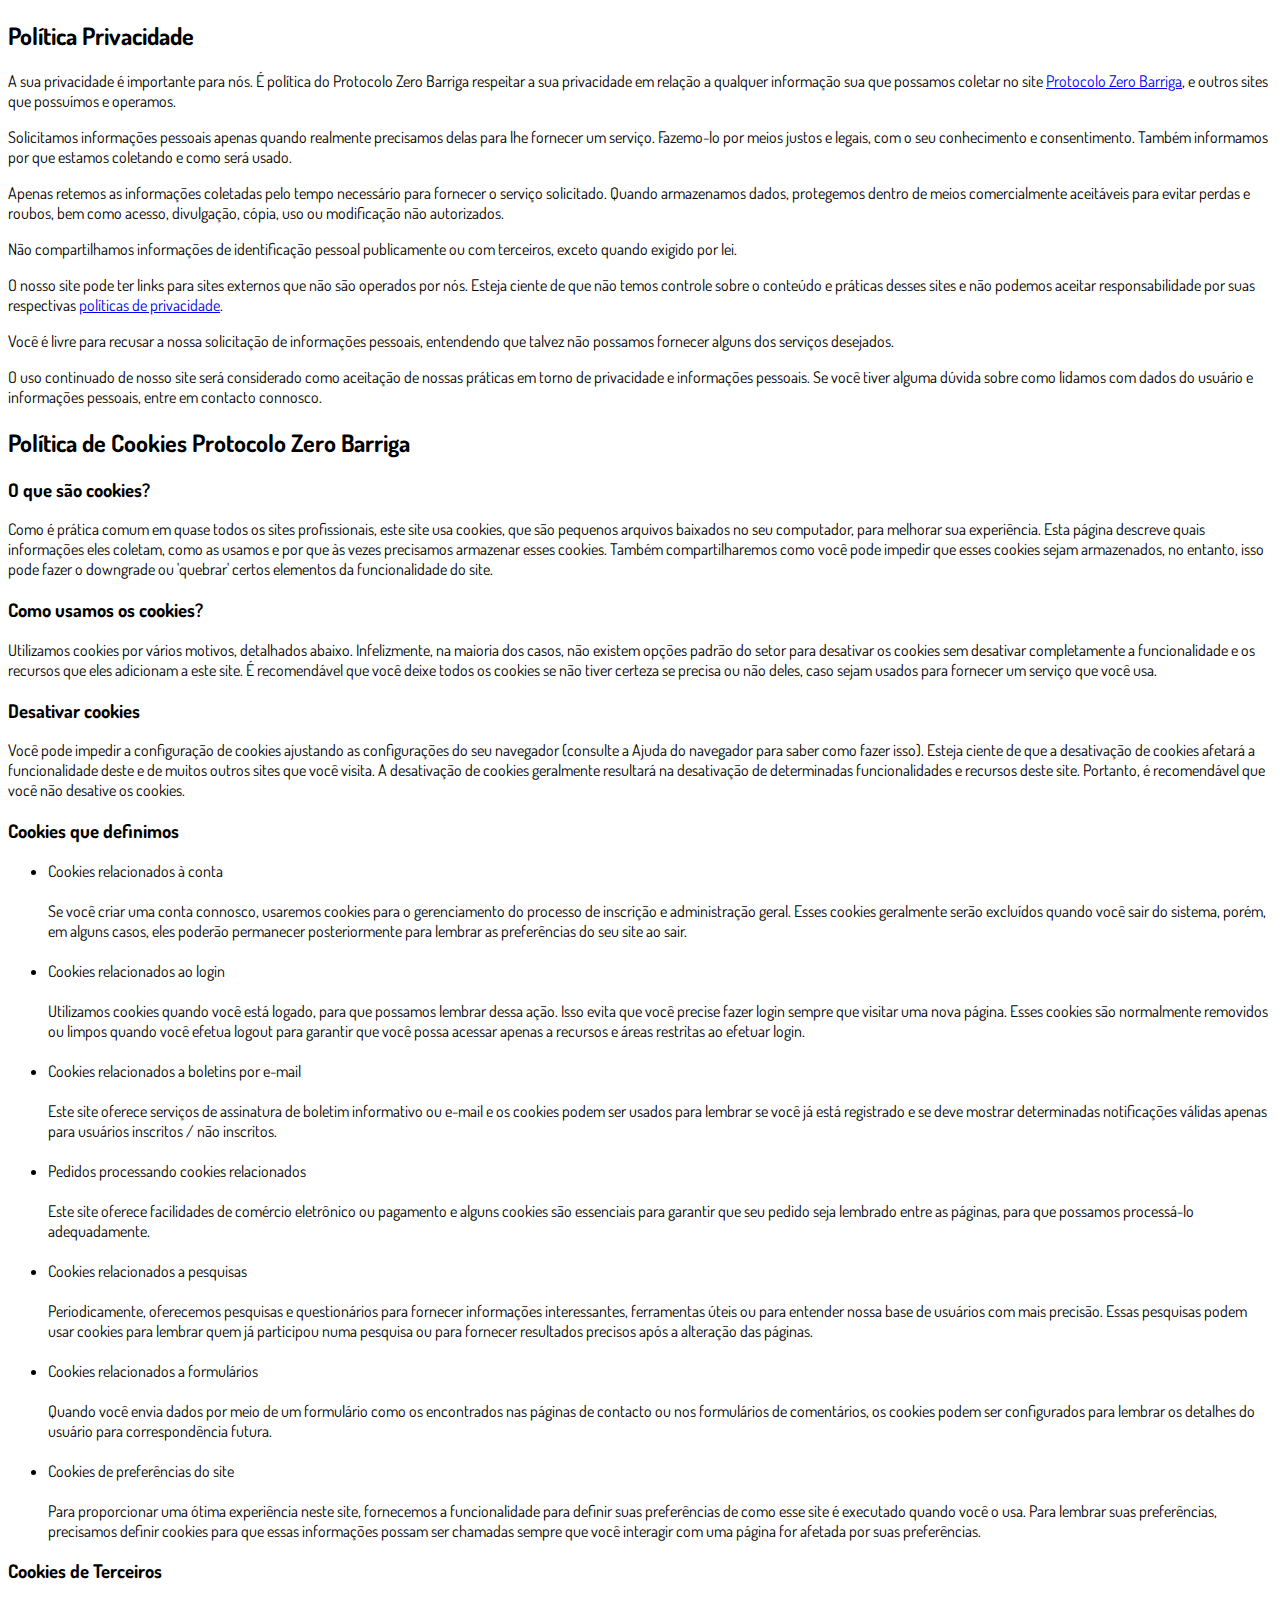
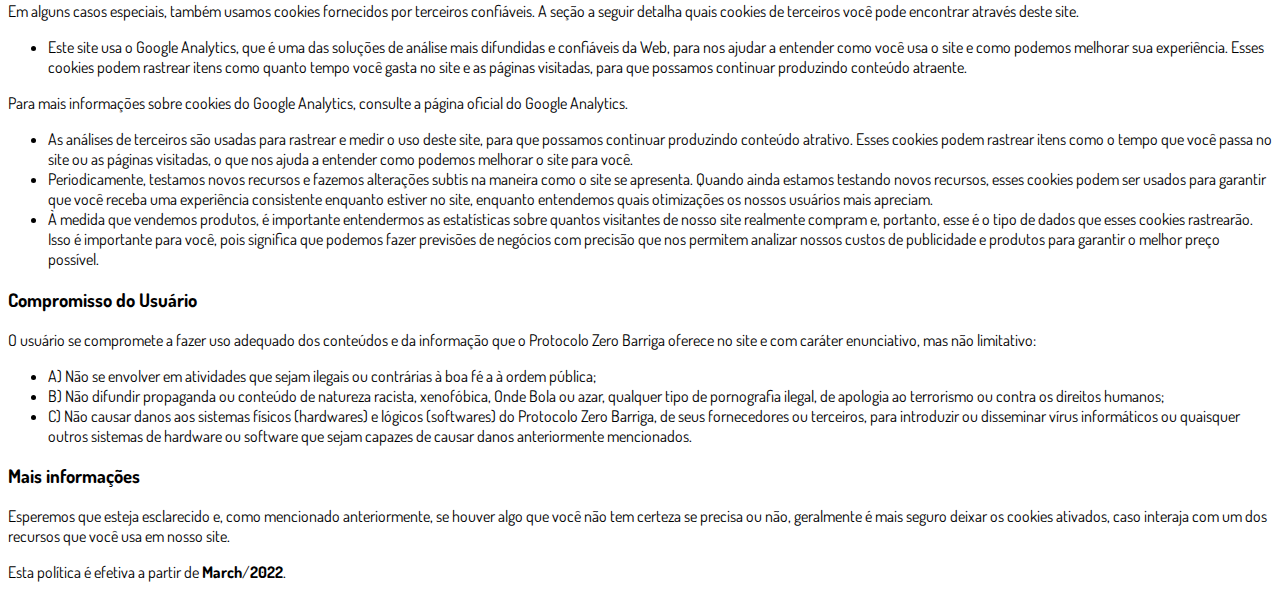
==== privacidade.html @ 7530ba9d "Add files via upload" ====
<!DOCTYPE html>
<html lang="pt-br">
  <head>
    <meta charset="utf-8">
    <meta name="viewport" content="width=device-width, initial-scale=1, shrink-to-fit=no">

    <link rel="stylesheet" href="https://stackpath.bootstrapcdn.com/bootstrap/4.1.3/css/bootstrap.min.css" integrity="sha384-MCw98/SFnGE8fJT3GXwEOngsV7Zt27NXFoaoApmYm81iuXoPkFOJwJ8ERdknLPMO" crossorigin="anonymous">

    <link rel="preconnect" href="https://fonts.googleapis.com">
    <link rel="preconnect" href="https://fonts.gstatic.com" crossorigin>
    <link href="https://fonts.googleapis.com/css2?family=Dosis:wght@200;300;400;500;600;700;800&display=swap" rel="stylesheet">
    
    <!-- Ícone da Página -->
    <link rel="shortcut icon" type="image/jpg" href="./assets/img/favicon.png">

    <!-- Título da Página -->
    <title>Política de Privacidade | Protocolo Zero Barriga</title>
    
    <style type="text/css">
      body {
        font-family: 'Dosis', sans-serif;
      }
    </style>

  </head>
  <body>
    
    <div class="container py-5">
      <div class="row justify-content-center">
        <div class="col-lg-8">
          <h2>Política Privacidade</h2>                    <p>A sua privacidade é importante para nós. É política do Protocolo Zero Barriga respeitar a sua privacidade em relação a qualquer informação sua que possamos coletar no site <a href="#">Protocolo Zero Barriga</a>, e outros sites que possuímos e operamos.</p>                    <p>Solicitamos informações pessoais apenas quando realmente precisamos delas para lhe fornecer um serviço. Fazemo-lo por meios justos e legais, com o seu conhecimento e consentimento. Também informamos por que estamos coletando e como será usado.                    </p>                    <p>Apenas retemos as informações coletadas pelo tempo necessário para fornecer o serviço solicitado. Quando armazenamos dados, protegemos dentro de meios comercialmente aceitáveis ​​para evitar perdas e roubos, bem como acesso, divulgação, cópia, uso ou                        modificação não autorizados.</p>                    <p>Não compartilhamos informações de identificação pessoal publicamente ou com terceiros, exceto quando exigido por lei.</p>                    <p>O nosso site pode ter links para sites externos que não são operados por nós. Esteja ciente de que não temos controle sobre o conteúdo e práticas desses sites e não podemos aceitar responsabilidade por suas respectivas <a href='https://politicaprivacidade.com' target='_BLANK'>políticas de privacidade</a>.                    </p>                    <p>Você é livre para recusar a nossa solicitação de informações pessoais, entendendo que talvez não possamos fornecer alguns dos serviços desejados.</p>                    <p>O uso continuado de nosso site será considerado como aceitação de nossas práticas em torno de privacidade e informações pessoais. Se você tiver alguma dúvida sobre como lidamos com dados do usuário e informações pessoais, entre em contacto connosco.</p>                    <h2>Política de Cookies Protocolo Zero Barriga</h2>                    <h3>O que são cookies?</h3>                    <p>Como é prática comum em quase todos os sites profissionais, este site usa cookies, que são pequenos arquivos baixados no seu computador, para melhorar sua experiência. Esta página descreve quais informações eles coletam, como as usamos e por que às vezes                        precisamos armazenar esses cookies. Também compartilharemos como você pode impedir que esses cookies sejam armazenados, no entanto, isso pode fazer o downgrade ou 'quebrar' certos elementos da funcionalidade do site.</p>                    <h3>Como usamos os cookies?</h3>                    <p>Utilizamos cookies por vários motivos, detalhados abaixo. Infelizmente, na maioria dos casos, não existem opções padrão do setor para desativar os cookies sem desativar completamente a funcionalidade e os recursos que eles adicionam a este site. É recomendável                        que você deixe todos os cookies se não tiver certeza se precisa ou não deles, caso sejam usados ​​para fornecer um serviço que você usa.</p>                    <h3>Desativar cookies</h3>                    <p>Você pode impedir a configuração de cookies ajustando as configurações do seu navegador (consulte a Ajuda do navegador para saber como fazer isso). Esteja ciente de que a desativação de cookies afetará a funcionalidade deste e de muitos outros sites que                        você visita. A desativação de cookies geralmente resultará na desativação de determinadas funcionalidades e recursos deste site. Portanto, é recomendável que você não desative os cookies.</p>                    <h3>Cookies que definimos</h3>                    <ul>                        <li>                            Cookies relacionados à conta<br><br> Se você criar uma conta connosco, usaremos cookies para o gerenciamento do processo de inscrição e administração geral. Esses cookies geralmente serão excluídos quando você sair do sistema, porém, em alguns                            casos, eles poderão permanecer posteriormente para lembrar as preferências do seu site ao sair.<br><br>                        </li>                        <li>                            Cookies relacionados ao login<br><br> Utilizamos cookies quando você está logado, para que possamos lembrar dessa ação. Isso evita que você precise fazer login sempre que visitar uma nova página. Esses cookies são normalmente removidos ou limpos                            quando você efetua logout para garantir que você possa acessar apenas a recursos e áreas restritas ao efetuar login.<br><br>                        </li>                        <li>                            Cookies relacionados a boletins por e-mail<br><br> Este site oferece serviços de assinatura de boletim informativo ou e-mail e os cookies podem ser usados ​​para lembrar se você já está registrado e se deve mostrar determinadas notificações                            válidas apenas para usuários inscritos / não inscritos.<br><br>                        </li>                        <li>                            Pedidos processando cookies relacionados<br><br> Este site oferece facilidades de comércio eletrônico ou pagamento e alguns cookies são essenciais para garantir que seu pedido seja lembrado entre as páginas, para que possamos processá-lo adequadamente.<br><br>                        </li>                        <li>                            Cookies relacionados a pesquisas<br><br> Periodicamente, oferecemos pesquisas e questionários para fornecer informações interessantes, ferramentas úteis ou para entender nossa base de usuários com mais precisão. Essas pesquisas podem usar cookies                            para lembrar quem já participou numa pesquisa ou para fornecer resultados precisos após a alteração das páginas.<br><br>                        </li>                        <li>                            Cookies relacionados a formulários<br><br> Quando você envia dados por meio de um formulário como os encontrados nas páginas de contacto ou nos formulários de comentários, os cookies podem ser configurados para lembrar os detalhes do usuário                            para correspondência futura.<br><br>                        </li>                        <li>                            Cookies de preferências do site<br><br> Para proporcionar uma ótima experiência neste site, fornecemos a funcionalidade para definir suas preferências de como esse site é executado quando você o usa. Para lembrar suas preferências, precisamos                            definir cookies para que essas informações possam ser chamadas sempre que você interagir com uma página for afetada por suas preferências.<br>                        </li>                    </ul>                    <h3>Cookies de Terceiros</h3>                    <p>Em alguns casos especiais, também usamos cookies fornecidos por terceiros confiáveis. A seção a seguir detalha quais cookies de terceiros você pode encontrar através deste site.</p>                    <ul>                        <li>                            Este site usa o Google Analytics, que é uma das soluções de análise mais difundidas e confiáveis ​​da Web, para nos ajudar a entender como você usa o site e como podemos melhorar sua experiência. Esses cookies podem rastrear itens como quanto tempo                            você gasta no site e as páginas visitadas, para que possamos continuar produzindo conteúdo atraente.                        </li>                    </ul>                    <p>Para mais informações sobre cookies do Google Analytics, consulte a página oficial do Google Analytics.</p>                    <ul>                        <li>                            As análises de terceiros são usadas para rastrear e medir o uso deste site, para que possamos continuar produzindo conteúdo atrativo. Esses cookies podem rastrear itens como o tempo que você passa no site ou as páginas visitadas, o que nos ajuda a entender                            como podemos melhorar o site para você.</li>                        <li>                            Periodicamente, testamos novos recursos e fazemos alterações subtis na maneira como o site se apresenta. Quando ainda estamos testando novos recursos, esses cookies podem ser usados ​​para garantir que você receba uma experiência consistente enquanto                            estiver no site, enquanto entendemos quais otimizações os nossos usuários mais apreciam.</li>                        <li>                            À medida que vendemos produtos, é importante entendermos as estatísticas sobre quantos visitantes de nosso site realmente compram e, portanto, esse é o tipo de dados que esses cookies rastrearão. Isso é importante para você, pois significa que podemos                            fazer previsões de negócios com precisão que nos permitem analizar nossos custos de publicidade e produtos para garantir o melhor preço possível.</li>                                            </ul>                    <h3>Compromisso do Usuário</h3>                                <p>O usuário se compromete a fazer uso adequado dos conteúdos e da informação que o Protocolo Zero Barriga oferece no site e com caráter enunciativo, mas não limitativo:</p>                                        <ul>                        <li>A) Não se envolver em atividades que sejam ilegais ou contrárias à boa fé a à ordem pública;</li>                        <li>B) Não difundir propaganda ou conteúdo de natureza racista, xenofóbica, <a style='color: inherit !important; text-decoration:none !important;' href='https://ondeapostar.pt/onde-da-a-bola/'>Onde Bola</a> ou azar, qualquer tipo de pornografia ilegal, de apologia ao terrorismo ou contra os direitos humanos;</li>                        <li>C) Não causar danos aos sistemas físicos (hardwares) e lógicos (softwares) do Protocolo Zero Barriga, de seus fornecedores ou terceiros, para introduzir ou disseminar vírus informáticos ou quaisquer outros sistemas de hardware ou software que sejam capazes de causar danos anteriormente mencionados.</li>                    </ul>                                        <h3>Mais informações</h3>                    <p>Esperemos que esteja esclarecido e, como mencionado anteriormente, se houver algo que você não tem certeza se precisa ou não, geralmente é mais seguro deixar os cookies ativados, caso interaja com um dos recursos que você usa em nosso site.</p>                    <p>Esta política é efetiva a partir de <strong>March</strong>/<strong>2022</strong>.</p>
        </div>
      </div>
    </div>

    <script src="https://code.jquery.com/jquery-3.3.1.slim.min.js" integrity="sha384-q8i/X+965DzO0rT7abK41JStQIAqVgRVzpbzo5smXKp4YfRvH+8abtTE1Pi6jizo" crossorigin="anonymous"></script>
    <script src="https://cdnjs.cloudflare.com/ajax/libs/popper.js/1.14.3/umd/popper.min.js" integrity="sha384-ZMP7rVo3mIykV+2+9J3UJ46jBk0WLaUAdn689aCwoqbBJiSnjAK/l8WvCWPIPm49" crossorigin="anonymous"></script>
    <script src="https://stackpath.bootstrapcdn.com/bootstrap/4.1.3/js/bootstrap.min.js" integrity="sha384-ChfqqxuZUCnJSK3+MXmPNIyE6ZbWh2IMqE241rYiqJxyMiZ6OW/JmZQ5stwEULTy" crossorigin="anonymous"></script>
  </body>
</html>
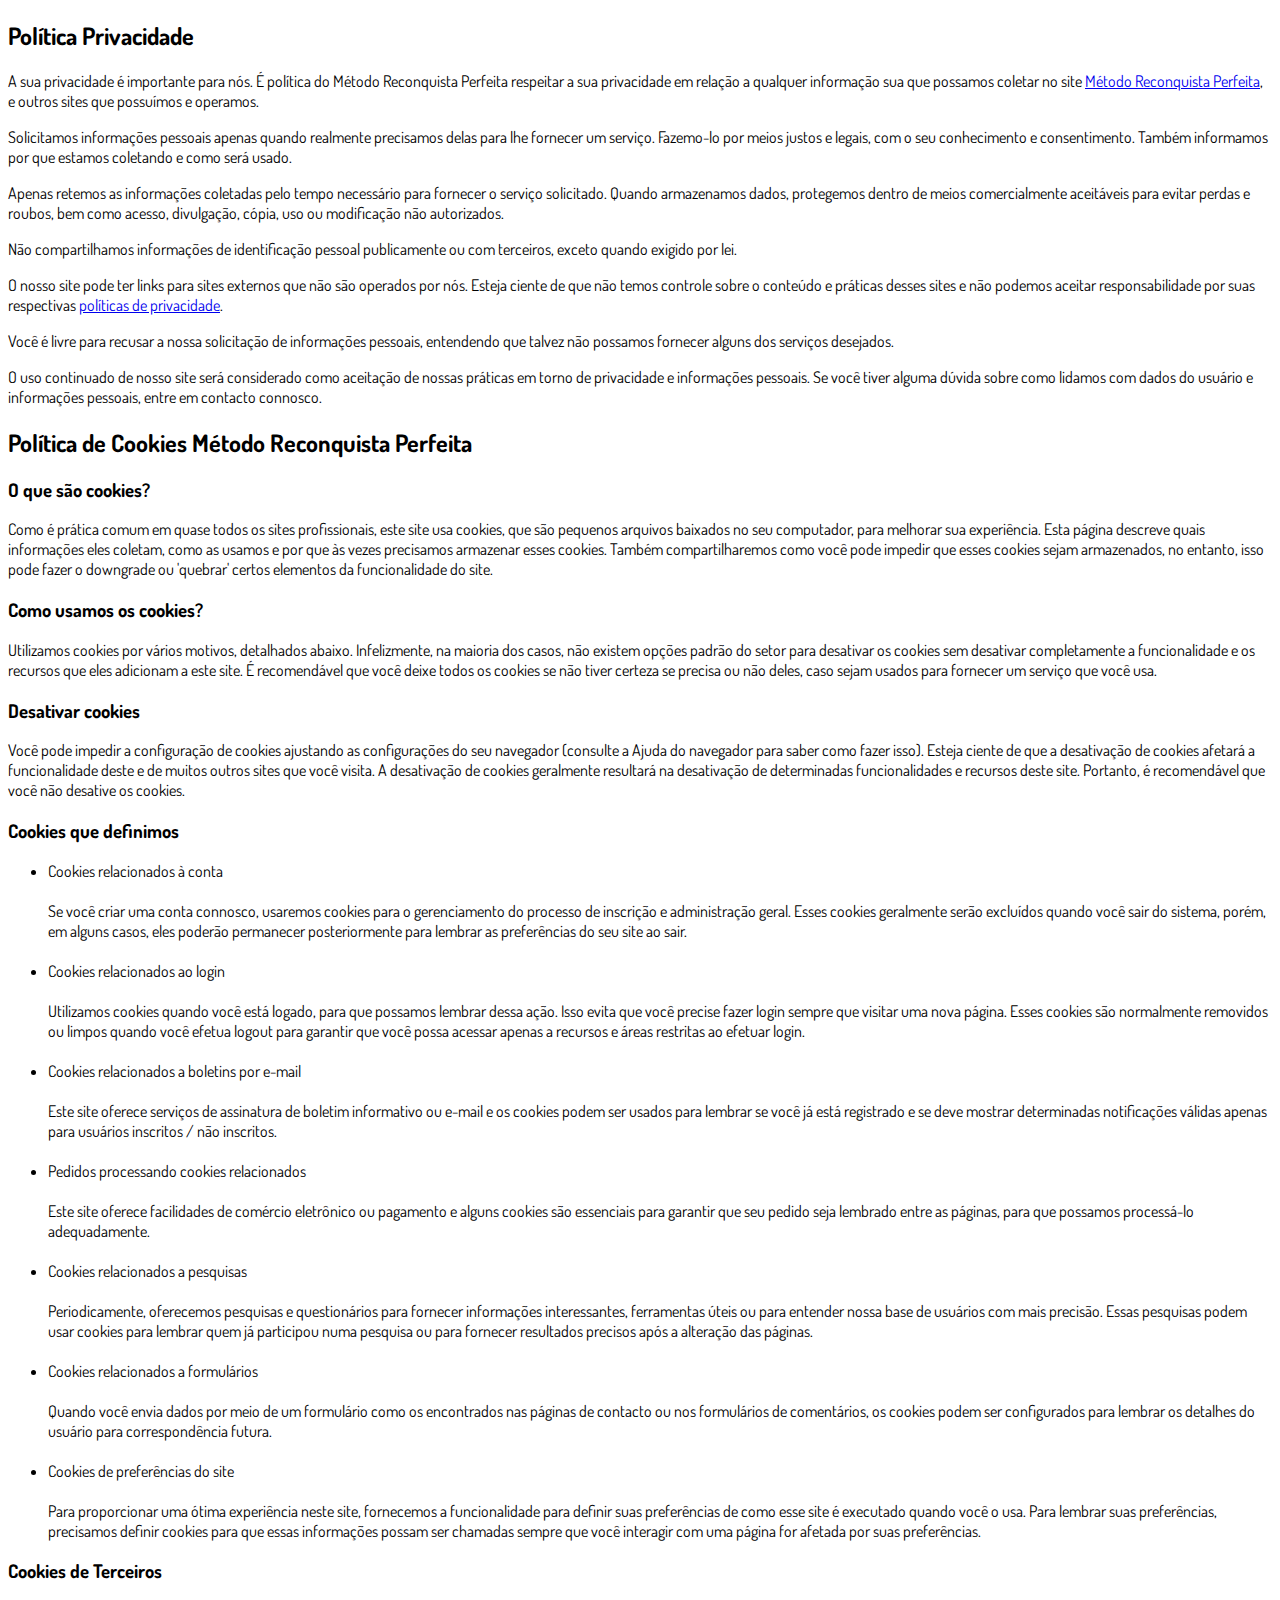
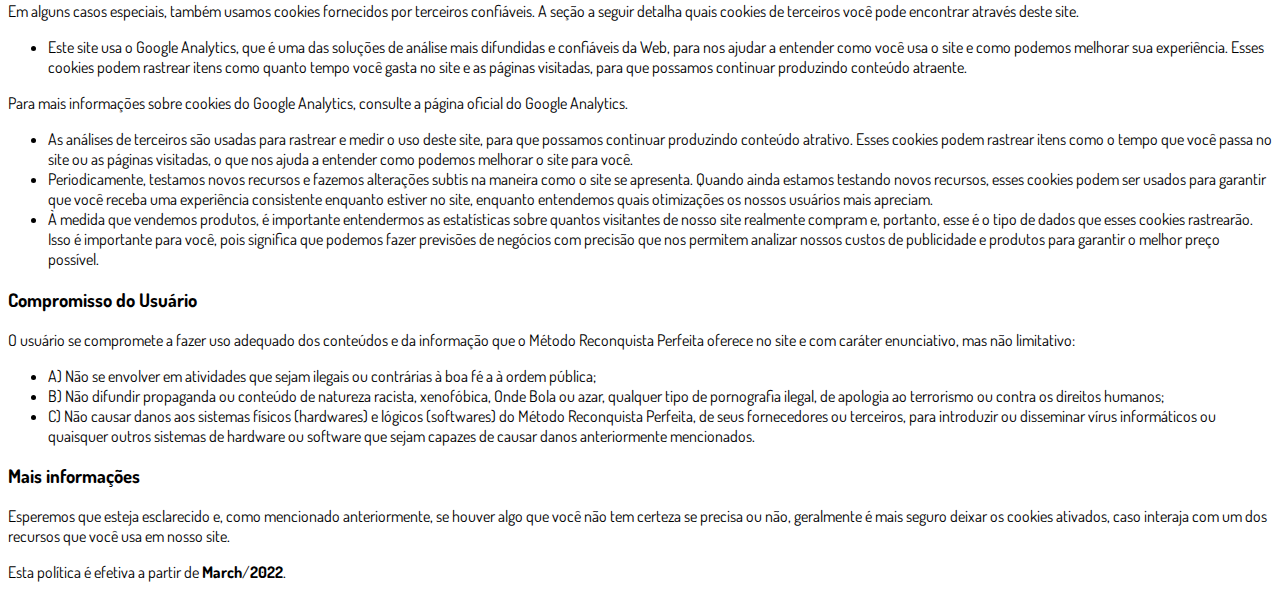
==== commit 4f418821: "Add files via upload" ====
--- a/privacidade.html
+++ b/privacidade.html
@@ -14,7 +14,7 @@
     <link rel="shortcut icon" type="image/jpg" href="./assets/img/favicon.png">
 
     <!-- Título da Página -->
-    <title>Política de Privacidade | Protocolo Zero Barriga</title>
+    <title>Política de Privacidade | Método Reconquista Perfeita</title>
     
     <style type="text/css">
       body {
@@ -28,7 +28,7 @@
     <div class="container py-5">
       <div class="row justify-content-center">
         <div class="col-lg-8">
-          <h2>Política Privacidade</h2>                    <p>A sua privacidade é importante para nós. É política do Protocolo Zero Barriga respeitar a sua privacidade em relação a qualquer informação sua que possamos coletar no site <a href="#">Protocolo Zero Barriga</a>, e outros sites que possuímos e operamos.</p>                    <p>Solicitamos informações pessoais apenas quando realmente precisamos delas para lhe fornecer um serviço. Fazemo-lo por meios justos e legais, com o seu conhecimento e consentimento. Também informamos por que estamos coletando e como será usado.                    </p>                    <p>Apenas retemos as informações coletadas pelo tempo necessário para fornecer o serviço solicitado. Quando armazenamos dados, protegemos dentro de meios comercialmente aceitáveis ​​para evitar perdas e roubos, bem como acesso, divulgação, cópia, uso ou                        modificação não autorizados.</p>                    <p>Não compartilhamos informações de identificação pessoal publicamente ou com terceiros, exceto quando exigido por lei.</p>                    <p>O nosso site pode ter links para sites externos que não são operados por nós. Esteja ciente de que não temos controle sobre o conteúdo e práticas desses sites e não podemos aceitar responsabilidade por suas respectivas <a href='https://politicaprivacidade.com' target='_BLANK'>políticas de privacidade</a>.                    </p>                    <p>Você é livre para recusar a nossa solicitação de informações pessoais, entendendo que talvez não possamos fornecer alguns dos serviços desejados.</p>                    <p>O uso continuado de nosso site será considerado como aceitação de nossas práticas em torno de privacidade e informações pessoais. Se você tiver alguma dúvida sobre como lidamos com dados do usuário e informações pessoais, entre em contacto connosco.</p>                    <h2>Política de Cookies Protocolo Zero Barriga</h2>                    <h3>O que são cookies?</h3>                    <p>Como é prática comum em quase todos os sites profissionais, este site usa cookies, que são pequenos arquivos baixados no seu computador, para melhorar sua experiência. Esta página descreve quais informações eles coletam, como as usamos e por que às vezes                        precisamos armazenar esses cookies. Também compartilharemos como você pode impedir que esses cookies sejam armazenados, no entanto, isso pode fazer o downgrade ou 'quebrar' certos elementos da funcionalidade do site.</p>                    <h3>Como usamos os cookies?</h3>                    <p>Utilizamos cookies por vários motivos, detalhados abaixo. Infelizmente, na maioria dos casos, não existem opções padrão do setor para desativar os cookies sem desativar completamente a funcionalidade e os recursos que eles adicionam a este site. É recomendável                        que você deixe todos os cookies se não tiver certeza se precisa ou não deles, caso sejam usados ​​para fornecer um serviço que você usa.</p>                    <h3>Desativar cookies</h3>                    <p>Você pode impedir a configuração de cookies ajustando as configurações do seu navegador (consulte a Ajuda do navegador para saber como fazer isso). Esteja ciente de que a desativação de cookies afetará a funcionalidade deste e de muitos outros sites que                        você visita. A desativação de cookies geralmente resultará na desativação de determinadas funcionalidades e recursos deste site. Portanto, é recomendável que você não desative os cookies.</p>                    <h3>Cookies que definimos</h3>                    <ul>                        <li>                            Cookies relacionados à conta<br><br> Se você criar uma conta connosco, usaremos cookies para o gerenciamento do processo de inscrição e administração geral. Esses cookies geralmente serão excluídos quando você sair do sistema, porém, em alguns                            casos, eles poderão permanecer posteriormente para lembrar as preferências do seu site ao sair.<br><br>                        </li>                        <li>                            Cookies relacionados ao login<br><br> Utilizamos cookies quando você está logado, para que possamos lembrar dessa ação. Isso evita que você precise fazer login sempre que visitar uma nova página. Esses cookies são normalmente removidos ou limpos                            quando você efetua logout para garantir que você possa acessar apenas a recursos e áreas restritas ao efetuar login.<br><br>                        </li>                        <li>                            Cookies relacionados a boletins por e-mail<br><br> Este site oferece serviços de assinatura de boletim informativo ou e-mail e os cookies podem ser usados ​​para lembrar se você já está registrado e se deve mostrar determinadas notificações                            válidas apenas para usuários inscritos / não inscritos.<br><br>                        </li>                        <li>                            Pedidos processando cookies relacionados<br><br> Este site oferece facilidades de comércio eletrônico ou pagamento e alguns cookies são essenciais para garantir que seu pedido seja lembrado entre as páginas, para que possamos processá-lo adequadamente.<br><br>                        </li>                        <li>                            Cookies relacionados a pesquisas<br><br> Periodicamente, oferecemos pesquisas e questionários para fornecer informações interessantes, ferramentas úteis ou para entender nossa base de usuários com mais precisão. Essas pesquisas podem usar cookies                            para lembrar quem já participou numa pesquisa ou para fornecer resultados precisos após a alteração das páginas.<br><br>                        </li>                        <li>                            Cookies relacionados a formulários<br><br> Quando você envia dados por meio de um formulário como os encontrados nas páginas de contacto ou nos formulários de comentários, os cookies podem ser configurados para lembrar os detalhes do usuário                            para correspondência futura.<br><br>                        </li>                        <li>                            Cookies de preferências do site<br><br> Para proporcionar uma ótima experiência neste site, fornecemos a funcionalidade para definir suas preferências de como esse site é executado quando você o usa. Para lembrar suas preferências, precisamos                            definir cookies para que essas informações possam ser chamadas sempre que você interagir com uma página for afetada por suas preferências.<br>                        </li>                    </ul>                    <h3>Cookies de Terceiros</h3>                    <p>Em alguns casos especiais, também usamos cookies fornecidos por terceiros confiáveis. A seção a seguir detalha quais cookies de terceiros você pode encontrar através deste site.</p>                    <ul>                        <li>                            Este site usa o Google Analytics, que é uma das soluções de análise mais difundidas e confiáveis ​​da Web, para nos ajudar a entender como você usa o site e como podemos melhorar sua experiência. Esses cookies podem rastrear itens como quanto tempo                            você gasta no site e as páginas visitadas, para que possamos continuar produzindo conteúdo atraente.                        </li>                    </ul>                    <p>Para mais informações sobre cookies do Google Analytics, consulte a página oficial do Google Analytics.</p>                    <ul>                        <li>                            As análises de terceiros são usadas para rastrear e medir o uso deste site, para que possamos continuar produzindo conteúdo atrativo. Esses cookies podem rastrear itens como o tempo que você passa no site ou as páginas visitadas, o que nos ajuda a entender                            como podemos melhorar o site para você.</li>                        <li>                            Periodicamente, testamos novos recursos e fazemos alterações subtis na maneira como o site se apresenta. Quando ainda estamos testando novos recursos, esses cookies podem ser usados ​​para garantir que você receba uma experiência consistente enquanto                            estiver no site, enquanto entendemos quais otimizações os nossos usuários mais apreciam.</li>                        <li>                            À medida que vendemos produtos, é importante entendermos as estatísticas sobre quantos visitantes de nosso site realmente compram e, portanto, esse é o tipo de dados que esses cookies rastrearão. Isso é importante para você, pois significa que podemos                            fazer previsões de negócios com precisão que nos permitem analizar nossos custos de publicidade e produtos para garantir o melhor preço possível.</li>                                            </ul>                    <h3>Compromisso do Usuário</h3>                                <p>O usuário se compromete a fazer uso adequado dos conteúdos e da informação que o Protocolo Zero Barriga oferece no site e com caráter enunciativo, mas não limitativo:</p>                                        <ul>                        <li>A) Não se envolver em atividades que sejam ilegais ou contrárias à boa fé a à ordem pública;</li>                        <li>B) Não difundir propaganda ou conteúdo de natureza racista, xenofóbica, <a style='color: inherit !important; text-decoration:none !important;' href='https://ondeapostar.pt/onde-da-a-bola/'>Onde Bola</a> ou azar, qualquer tipo de pornografia ilegal, de apologia ao terrorismo ou contra os direitos humanos;</li>                        <li>C) Não causar danos aos sistemas físicos (hardwares) e lógicos (softwares) do Protocolo Zero Barriga, de seus fornecedores ou terceiros, para introduzir ou disseminar vírus informáticos ou quaisquer outros sistemas de hardware ou software que sejam capazes de causar danos anteriormente mencionados.</li>                    </ul>                                        <h3>Mais informações</h3>                    <p>Esperemos que esteja esclarecido e, como mencionado anteriormente, se houver algo que você não tem certeza se precisa ou não, geralmente é mais seguro deixar os cookies ativados, caso interaja com um dos recursos que você usa em nosso site.</p>                    <p>Esta política é efetiva a partir de <strong>March</strong>/<strong>2022</strong>.</p>
+          <h2>Política Privacidade</h2>                    <p>A sua privacidade é importante para nós. É política do Método Reconquista Perfeita respeitar a sua privacidade em relação a qualquer informação sua que possamos coletar no site <a href="#">Método Reconquista Perfeita</a>, e outros sites que possuímos e operamos.</p>                    <p>Solicitamos informações pessoais apenas quando realmente precisamos delas para lhe fornecer um serviço. Fazemo-lo por meios justos e legais, com o seu conhecimento e consentimento. Também informamos por que estamos coletando e como será usado.                    </p>                    <p>Apenas retemos as informações coletadas pelo tempo necessário para fornecer o serviço solicitado. Quando armazenamos dados, protegemos dentro de meios comercialmente aceitáveis ​​para evitar perdas e roubos, bem como acesso, divulgação, cópia, uso ou                        modificação não autorizados.</p>                    <p>Não compartilhamos informações de identificação pessoal publicamente ou com terceiros, exceto quando exigido por lei.</p>                    <p>O nosso site pode ter links para sites externos que não são operados por nós. Esteja ciente de que não temos controle sobre o conteúdo e práticas desses sites e não podemos aceitar responsabilidade por suas respectivas <a href='https://politicaprivacidade.com' target='_BLANK'>políticas de privacidade</a>.                    </p>                    <p>Você é livre para recusar a nossa solicitação de informações pessoais, entendendo que talvez não possamos fornecer alguns dos serviços desejados.</p>                    <p>O uso continuado de nosso site será considerado como aceitação de nossas práticas em torno de privacidade e informações pessoais. Se você tiver alguma dúvida sobre como lidamos com dados do usuário e informações pessoais, entre em contacto connosco.</p>                    <h2>Política de Cookies Método Reconquista Perfeita</h2>                    <h3>O que são cookies?</h3>                    <p>Como é prática comum em quase todos os sites profissionais, este site usa cookies, que são pequenos arquivos baixados no seu computador, para melhorar sua experiência. Esta página descreve quais informações eles coletam, como as usamos e por que às vezes                        precisamos armazenar esses cookies. Também compartilharemos como você pode impedir que esses cookies sejam armazenados, no entanto, isso pode fazer o downgrade ou 'quebrar' certos elementos da funcionalidade do site.</p>                    <h3>Como usamos os cookies?</h3>                    <p>Utilizamos cookies por vários motivos, detalhados abaixo. Infelizmente, na maioria dos casos, não existem opções padrão do setor para desativar os cookies sem desativar completamente a funcionalidade e os recursos que eles adicionam a este site. É recomendável                        que você deixe todos os cookies se não tiver certeza se precisa ou não deles, caso sejam usados ​​para fornecer um serviço que você usa.</p>                    <h3>Desativar cookies</h3>                    <p>Você pode impedir a configuração de cookies ajustando as configurações do seu navegador (consulte a Ajuda do navegador para saber como fazer isso). Esteja ciente de que a desativação de cookies afetará a funcionalidade deste e de muitos outros sites que                        você visita. A desativação de cookies geralmente resultará na desativação de determinadas funcionalidades e recursos deste site. Portanto, é recomendável que você não desative os cookies.</p>                    <h3>Cookies que definimos</h3>                    <ul>                        <li>                            Cookies relacionados à conta<br><br> Se você criar uma conta connosco, usaremos cookies para o gerenciamento do processo de inscrição e administração geral. Esses cookies geralmente serão excluídos quando você sair do sistema, porém, em alguns                            casos, eles poderão permanecer posteriormente para lembrar as preferências do seu site ao sair.<br><br>                        </li>                        <li>                            Cookies relacionados ao login<br><br> Utilizamos cookies quando você está logado, para que possamos lembrar dessa ação. Isso evita que você precise fazer login sempre que visitar uma nova página. Esses cookies são normalmente removidos ou limpos                            quando você efetua logout para garantir que você possa acessar apenas a recursos e áreas restritas ao efetuar login.<br><br>                        </li>                        <li>                            Cookies relacionados a boletins por e-mail<br><br> Este site oferece serviços de assinatura de boletim informativo ou e-mail e os cookies podem ser usados ​​para lembrar se você já está registrado e se deve mostrar determinadas notificações                            válidas apenas para usuários inscritos / não inscritos.<br><br>                        </li>                        <li>                            Pedidos processando cookies relacionados<br><br> Este site oferece facilidades de comércio eletrônico ou pagamento e alguns cookies são essenciais para garantir que seu pedido seja lembrado entre as páginas, para que possamos processá-lo adequadamente.<br><br>                        </li>                        <li>                            Cookies relacionados a pesquisas<br><br> Periodicamente, oferecemos pesquisas e questionários para fornecer informações interessantes, ferramentas úteis ou para entender nossa base de usuários com mais precisão. Essas pesquisas podem usar cookies                            para lembrar quem já participou numa pesquisa ou para fornecer resultados precisos após a alteração das páginas.<br><br>                        </li>                        <li>                            Cookies relacionados a formulários<br><br> Quando você envia dados por meio de um formulário como os encontrados nas páginas de contacto ou nos formulários de comentários, os cookies podem ser configurados para lembrar os detalhes do usuário                            para correspondência futura.<br><br>                        </li>                        <li>                            Cookies de preferências do site<br><br> Para proporcionar uma ótima experiência neste site, fornecemos a funcionalidade para definir suas preferências de como esse site é executado quando você o usa. Para lembrar suas preferências, precisamos                            definir cookies para que essas informações possam ser chamadas sempre que você interagir com uma página for afetada por suas preferências.<br>                        </li>                    </ul>                    <h3>Cookies de Terceiros</h3>                    <p>Em alguns casos especiais, também usamos cookies fornecidos por terceiros confiáveis. A seção a seguir detalha quais cookies de terceiros você pode encontrar através deste site.</p>                    <ul>                        <li>                            Este site usa o Google Analytics, que é uma das soluções de análise mais difundidas e confiáveis ​​da Web, para nos ajudar a entender como você usa o site e como podemos melhorar sua experiência. Esses cookies podem rastrear itens como quanto tempo                            você gasta no site e as páginas visitadas, para que possamos continuar produzindo conteúdo atraente.                        </li>                    </ul>                    <p>Para mais informações sobre cookies do Google Analytics, consulte a página oficial do Google Analytics.</p>                    <ul>                        <li>                            As análises de terceiros são usadas para rastrear e medir o uso deste site, para que possamos continuar produzindo conteúdo atrativo. Esses cookies podem rastrear itens como o tempo que você passa no site ou as páginas visitadas, o que nos ajuda a entender                            como podemos melhorar o site para você.</li>                        <li>                            Periodicamente, testamos novos recursos e fazemos alterações subtis na maneira como o site se apresenta. Quando ainda estamos testando novos recursos, esses cookies podem ser usados ​​para garantir que você receba uma experiência consistente enquanto                            estiver no site, enquanto entendemos quais otimizações os nossos usuários mais apreciam.</li>                        <li>                            À medida que vendemos produtos, é importante entendermos as estatísticas sobre quantos visitantes de nosso site realmente compram e, portanto, esse é o tipo de dados que esses cookies rastrearão. Isso é importante para você, pois significa que podemos                            fazer previsões de negócios com precisão que nos permitem analizar nossos custos de publicidade e produtos para garantir o melhor preço possível.</li>                                            </ul>                    <h3>Compromisso do Usuário</h3>                                <p>O usuário se compromete a fazer uso adequado dos conteúdos e da informação que o Método Reconquista Perfeita oferece no site e com caráter enunciativo, mas não limitativo:</p>                                        <ul>                        <li>A) Não se envolver em atividades que sejam ilegais ou contrárias à boa fé a à ordem pública;</li>                        <li>B) Não difundir propaganda ou conteúdo de natureza racista, xenofóbica, <a style='color: inherit !important; text-decoration:none !important;' href='https://ondeapostar.pt/onde-da-a-bola/'>Onde Bola</a> ou azar, qualquer tipo de pornografia ilegal, de apologia ao terrorismo ou contra os direitos humanos;</li>                        <li>C) Não causar danos aos sistemas físicos (hardwares) e lógicos (softwares) do Método Reconquista Perfeita, de seus fornecedores ou terceiros, para introduzir ou disseminar vírus informáticos ou quaisquer outros sistemas de hardware ou software que sejam capazes de causar danos anteriormente mencionados.</li>                    </ul>                                        <h3>Mais informações</h3>                    <p>Esperemos que esteja esclarecido e, como mencionado anteriormente, se houver algo que você não tem certeza se precisa ou não, geralmente é mais seguro deixar os cookies ativados, caso interaja com um dos recursos que você usa em nosso site.</p>                    <p>Esta política é efetiva a partir de <strong>March</strong>/<strong>2022</strong>.</p>
         </div>
       </div>
     </div>
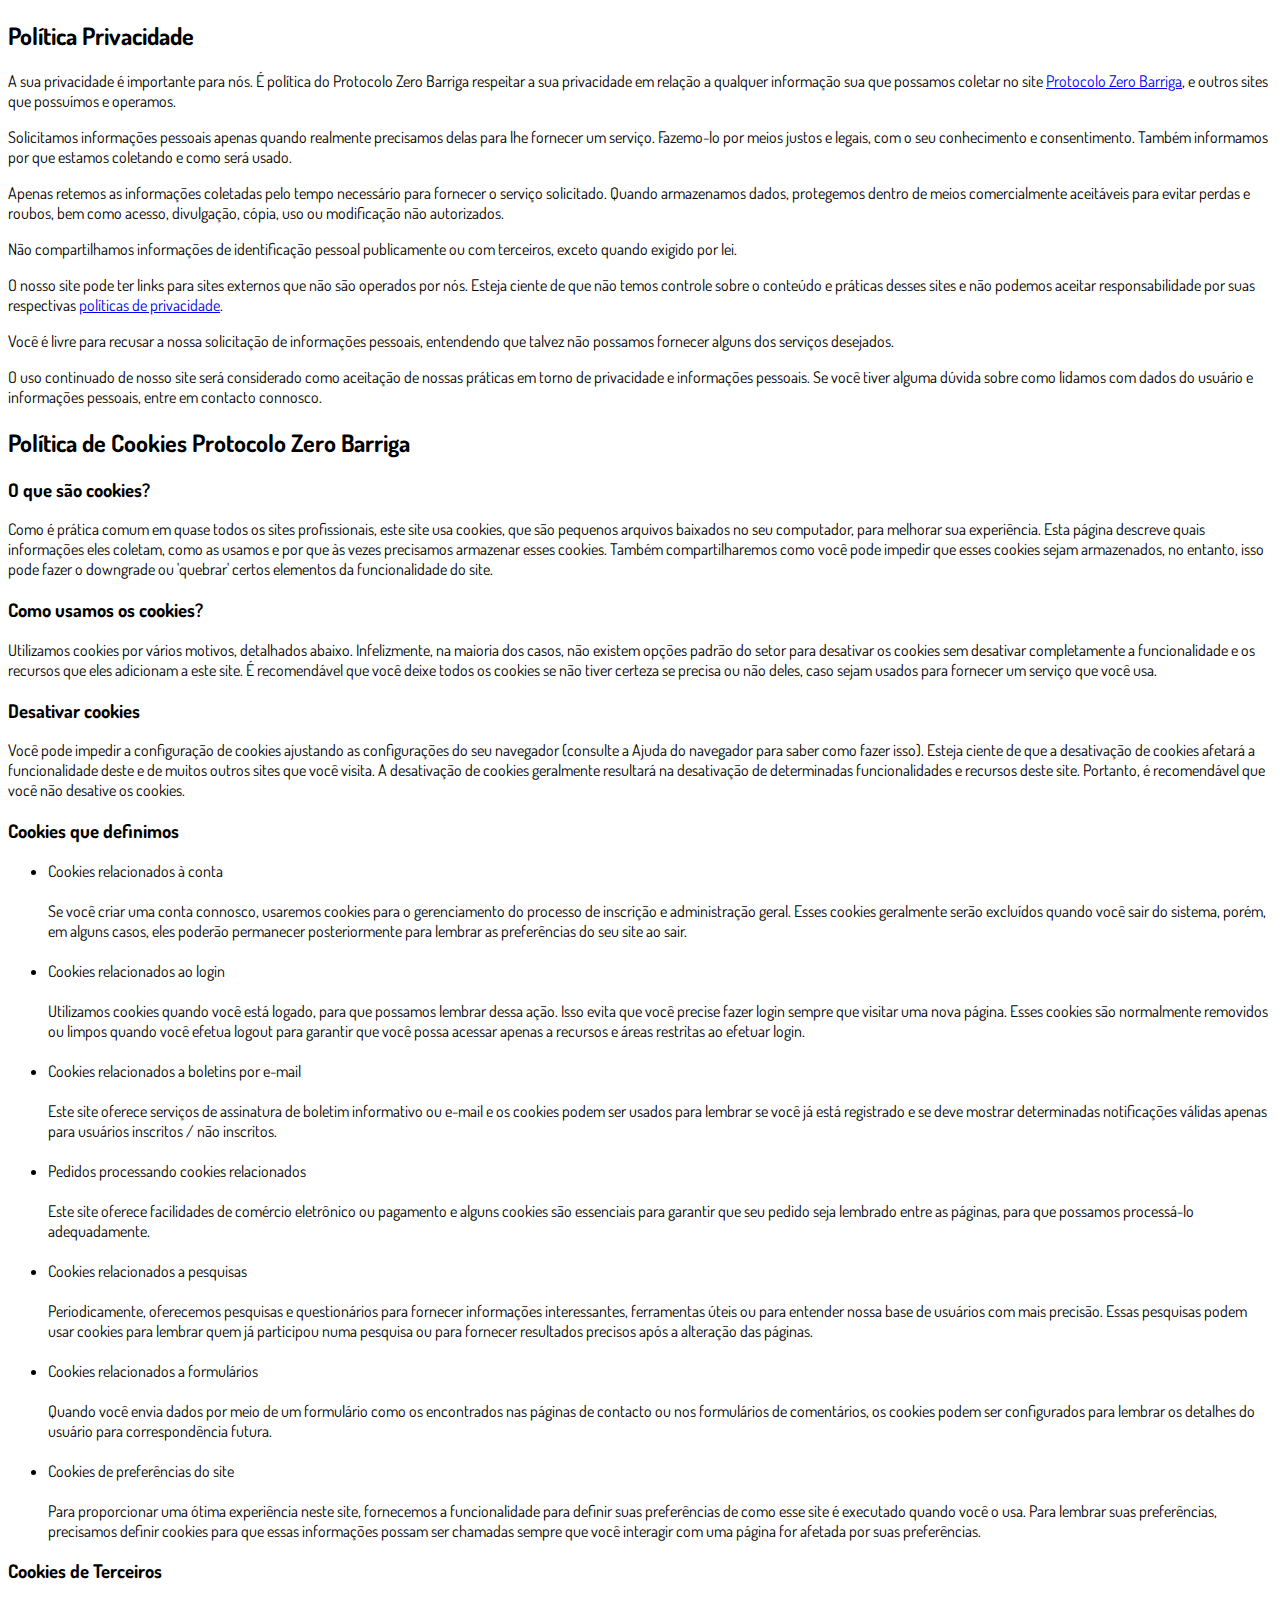
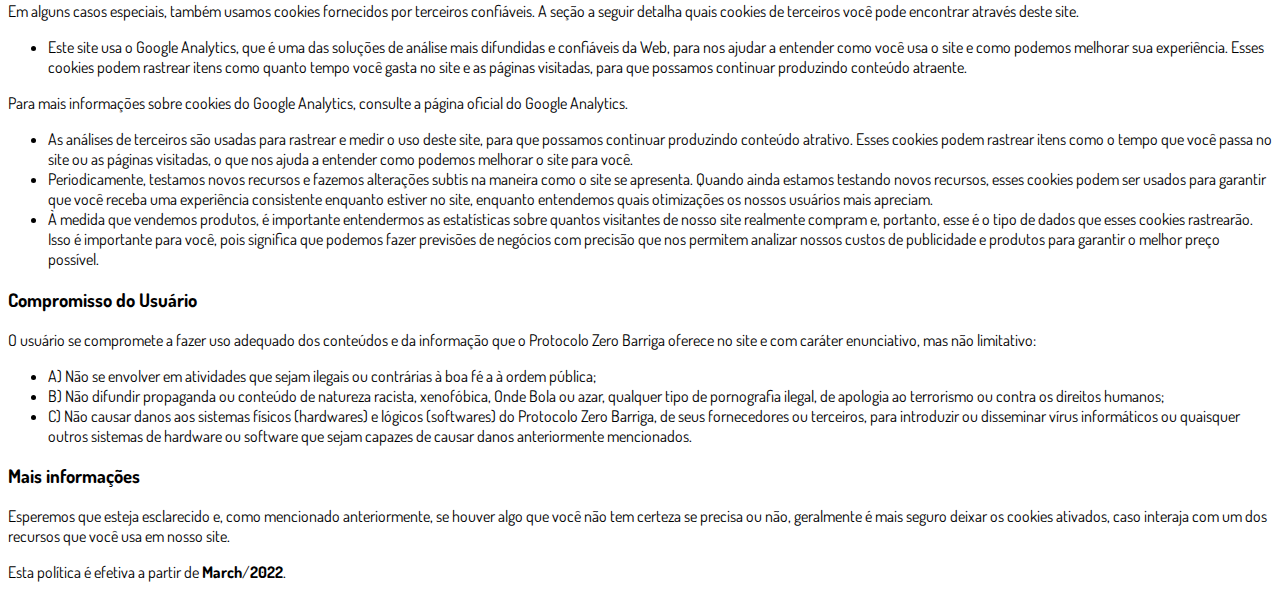
==== commit bc2f3883: "Add files via upload" ====
--- a/privacidade.html
+++ b/privacidade.html
@@ -14,7 +14,7 @@
     <link rel="shortcut icon" type="image/jpg" href="./assets/img/favicon.png">
 
     <!-- Título da Página -->
-    <title>Política de Privacidade | Método Reconquista Perfeita</title>
+    <title>Política de Privacidade | Protocolo Zero Barriga</title>
     
     <style type="text/css">
       body {
@@ -28,7 +28,7 @@
     <div class="container py-5">
       <div class="row justify-content-center">
         <div class="col-lg-8">
-          <h2>Política Privacidade</h2>                    <p>A sua privacidade é importante para nós. É política do Método Reconquista Perfeita respeitar a sua privacidade em relação a qualquer informação sua que possamos coletar no site <a href="#">Método Reconquista Perfeita</a>, e outros sites que possuímos e operamos.</p>                    <p>Solicitamos informações pessoais apenas quando realmente precisamos delas para lhe fornecer um serviço. Fazemo-lo por meios justos e legais, com o seu conhecimento e consentimento. Também informamos por que estamos coletando e como será usado.                    </p>                    <p>Apenas retemos as informações coletadas pelo tempo necessário para fornecer o serviço solicitado. Quando armazenamos dados, protegemos dentro de meios comercialmente aceitáveis ​​para evitar perdas e roubos, bem como acesso, divulgação, cópia, uso ou                        modificação não autorizados.</p>                    <p>Não compartilhamos informações de identificação pessoal publicamente ou com terceiros, exceto quando exigido por lei.</p>                    <p>O nosso site pode ter links para sites externos que não são operados por nós. Esteja ciente de que não temos controle sobre o conteúdo e práticas desses sites e não podemos aceitar responsabilidade por suas respectivas <a href='https://politicaprivacidade.com' target='_BLANK'>políticas de privacidade</a>.                    </p>                    <p>Você é livre para recusar a nossa solicitação de informações pessoais, entendendo que talvez não possamos fornecer alguns dos serviços desejados.</p>                    <p>O uso continuado de nosso site será considerado como aceitação de nossas práticas em torno de privacidade e informações pessoais. Se você tiver alguma dúvida sobre como lidamos com dados do usuário e informações pessoais, entre em contacto connosco.</p>                    <h2>Política de Cookies Método Reconquista Perfeita</h2>                    <h3>O que são cookies?</h3>                    <p>Como é prática comum em quase todos os sites profissionais, este site usa cookies, que são pequenos arquivos baixados no seu computador, para melhorar sua experiência. Esta página descreve quais informações eles coletam, como as usamos e por que às vezes                        precisamos armazenar esses cookies. Também compartilharemos como você pode impedir que esses cookies sejam armazenados, no entanto, isso pode fazer o downgrade ou 'quebrar' certos elementos da funcionalidade do site.</p>                    <h3>Como usamos os cookies?</h3>                    <p>Utilizamos cookies por vários motivos, detalhados abaixo. Infelizmente, na maioria dos casos, não existem opções padrão do setor para desativar os cookies sem desativar completamente a funcionalidade e os recursos que eles adicionam a este site. É recomendável                        que você deixe todos os cookies se não tiver certeza se precisa ou não deles, caso sejam usados ​​para fornecer um serviço que você usa.</p>                    <h3>Desativar cookies</h3>                    <p>Você pode impedir a configuração de cookies ajustando as configurações do seu navegador (consulte a Ajuda do navegador para saber como fazer isso). Esteja ciente de que a desativação de cookies afetará a funcionalidade deste e de muitos outros sites que                        você visita. A desativação de cookies geralmente resultará na desativação de determinadas funcionalidades e recursos deste site. Portanto, é recomendável que você não desative os cookies.</p>                    <h3>Cookies que definimos</h3>                    <ul>                        <li>                            Cookies relacionados à conta<br><br> Se você criar uma conta connosco, usaremos cookies para o gerenciamento do processo de inscrição e administração geral. Esses cookies geralmente serão excluídos quando você sair do sistema, porém, em alguns                            casos, eles poderão permanecer posteriormente para lembrar as preferências do seu site ao sair.<br><br>                        </li>                        <li>                            Cookies relacionados ao login<br><br> Utilizamos cookies quando você está logado, para que possamos lembrar dessa ação. Isso evita que você precise fazer login sempre que visitar uma nova página. Esses cookies são normalmente removidos ou limpos                            quando você efetua logout para garantir que você possa acessar apenas a recursos e áreas restritas ao efetuar login.<br><br>                        </li>                        <li>                            Cookies relacionados a boletins por e-mail<br><br> Este site oferece serviços de assinatura de boletim informativo ou e-mail e os cookies podem ser usados ​​para lembrar se você já está registrado e se deve mostrar determinadas notificações                            válidas apenas para usuários inscritos / não inscritos.<br><br>                        </li>                        <li>                            Pedidos processando cookies relacionados<br><br> Este site oferece facilidades de comércio eletrônico ou pagamento e alguns cookies são essenciais para garantir que seu pedido seja lembrado entre as páginas, para que possamos processá-lo adequadamente.<br><br>                        </li>                        <li>                            Cookies relacionados a pesquisas<br><br> Periodicamente, oferecemos pesquisas e questionários para fornecer informações interessantes, ferramentas úteis ou para entender nossa base de usuários com mais precisão. Essas pesquisas podem usar cookies                            para lembrar quem já participou numa pesquisa ou para fornecer resultados precisos após a alteração das páginas.<br><br>                        </li>                        <li>                            Cookies relacionados a formulários<br><br> Quando você envia dados por meio de um formulário como os encontrados nas páginas de contacto ou nos formulários de comentários, os cookies podem ser configurados para lembrar os detalhes do usuário                            para correspondência futura.<br><br>                        </li>                        <li>                            Cookies de preferências do site<br><br> Para proporcionar uma ótima experiência neste site, fornecemos a funcionalidade para definir suas preferências de como esse site é executado quando você o usa. Para lembrar suas preferências, precisamos                            definir cookies para que essas informações possam ser chamadas sempre que você interagir com uma página for afetada por suas preferências.<br>                        </li>                    </ul>                    <h3>Cookies de Terceiros</h3>                    <p>Em alguns casos especiais, também usamos cookies fornecidos por terceiros confiáveis. A seção a seguir detalha quais cookies de terceiros você pode encontrar através deste site.</p>                    <ul>                        <li>                            Este site usa o Google Analytics, que é uma das soluções de análise mais difundidas e confiáveis ​​da Web, para nos ajudar a entender como você usa o site e como podemos melhorar sua experiência. Esses cookies podem rastrear itens como quanto tempo                            você gasta no site e as páginas visitadas, para que possamos continuar produzindo conteúdo atraente.                        </li>                    </ul>                    <p>Para mais informações sobre cookies do Google Analytics, consulte a página oficial do Google Analytics.</p>                    <ul>                        <li>                            As análises de terceiros são usadas para rastrear e medir o uso deste site, para que possamos continuar produzindo conteúdo atrativo. Esses cookies podem rastrear itens como o tempo que você passa no site ou as páginas visitadas, o que nos ajuda a entender                            como podemos melhorar o site para você.</li>                        <li>                            Periodicamente, testamos novos recursos e fazemos alterações subtis na maneira como o site se apresenta. Quando ainda estamos testando novos recursos, esses cookies podem ser usados ​​para garantir que você receba uma experiência consistente enquanto                            estiver no site, enquanto entendemos quais otimizações os nossos usuários mais apreciam.</li>                        <li>                            À medida que vendemos produtos, é importante entendermos as estatísticas sobre quantos visitantes de nosso site realmente compram e, portanto, esse é o tipo de dados que esses cookies rastrearão. Isso é importante para você, pois significa que podemos                            fazer previsões de negócios com precisão que nos permitem analizar nossos custos de publicidade e produtos para garantir o melhor preço possível.</li>                                            </ul>                    <h3>Compromisso do Usuário</h3>                                <p>O usuário se compromete a fazer uso adequado dos conteúdos e da informação que o Método Reconquista Perfeita oferece no site e com caráter enunciativo, mas não limitativo:</p>                                        <ul>                        <li>A) Não se envolver em atividades que sejam ilegais ou contrárias à boa fé a à ordem pública;</li>                        <li>B) Não difundir propaganda ou conteúdo de natureza racista, xenofóbica, <a style='color: inherit !important; text-decoration:none !important;' href='https://ondeapostar.pt/onde-da-a-bola/'>Onde Bola</a> ou azar, qualquer tipo de pornografia ilegal, de apologia ao terrorismo ou contra os direitos humanos;</li>                        <li>C) Não causar danos aos sistemas físicos (hardwares) e lógicos (softwares) do Método Reconquista Perfeita, de seus fornecedores ou terceiros, para introduzir ou disseminar vírus informáticos ou quaisquer outros sistemas de hardware ou software que sejam capazes de causar danos anteriormente mencionados.</li>                    </ul>                                        <h3>Mais informações</h3>                    <p>Esperemos que esteja esclarecido e, como mencionado anteriormente, se houver algo que você não tem certeza se precisa ou não, geralmente é mais seguro deixar os cookies ativados, caso interaja com um dos recursos que você usa em nosso site.</p>                    <p>Esta política é efetiva a partir de <strong>March</strong>/<strong>2022</strong>.</p>
+          <h2>Política Privacidade</h2>                    <p>A sua privacidade é importante para nós. É política do Protocolo Zero Barriga respeitar a sua privacidade em relação a qualquer informação sua que possamos coletar no site <a href="#">Protocolo Zero Barriga</a>, e outros sites que possuímos e operamos.</p>                    <p>Solicitamos informações pessoais apenas quando realmente precisamos delas para lhe fornecer um serviço. Fazemo-lo por meios justos e legais, com o seu conhecimento e consentimento. Também informamos por que estamos coletando e como será usado.                    </p>                    <p>Apenas retemos as informações coletadas pelo tempo necessário para fornecer o serviço solicitado. Quando armazenamos dados, protegemos dentro de meios comercialmente aceitáveis ​​para evitar perdas e roubos, bem como acesso, divulgação, cópia, uso ou                        modificação não autorizados.</p>                    <p>Não compartilhamos informações de identificação pessoal publicamente ou com terceiros, exceto quando exigido por lei.</p>                    <p>O nosso site pode ter links para sites externos que não são operados por nós. Esteja ciente de que não temos controle sobre o conteúdo e práticas desses sites e não podemos aceitar responsabilidade por suas respectivas <a href='https://politicaprivacidade.com' target='_BLANK'>políticas de privacidade</a>.                    </p>                    <p>Você é livre para recusar a nossa solicitação de informações pessoais, entendendo que talvez não possamos fornecer alguns dos serviços desejados.</p>                    <p>O uso continuado de nosso site será considerado como aceitação de nossas práticas em torno de privacidade e informações pessoais. Se você tiver alguma dúvida sobre como lidamos com dados do usuário e informações pessoais, entre em contacto connosco.</p>                    <h2>Política de Cookies Protocolo Zero Barriga</h2>                    <h3>O que são cookies?</h3>                    <p>Como é prática comum em quase todos os sites profissionais, este site usa cookies, que são pequenos arquivos baixados no seu computador, para melhorar sua experiência. Esta página descreve quais informações eles coletam, como as usamos e por que às vezes                        precisamos armazenar esses cookies. Também compartilharemos como você pode impedir que esses cookies sejam armazenados, no entanto, isso pode fazer o downgrade ou 'quebrar' certos elementos da funcionalidade do site.</p>                    <h3>Como usamos os cookies?</h3>                    <p>Utilizamos cookies por vários motivos, detalhados abaixo. Infelizmente, na maioria dos casos, não existem opções padrão do setor para desativar os cookies sem desativar completamente a funcionalidade e os recursos que eles adicionam a este site. É recomendável                        que você deixe todos os cookies se não tiver certeza se precisa ou não deles, caso sejam usados ​​para fornecer um serviço que você usa.</p>                    <h3>Desativar cookies</h3>                    <p>Você pode impedir a configuração de cookies ajustando as configurações do seu navegador (consulte a Ajuda do navegador para saber como fazer isso). Esteja ciente de que a desativação de cookies afetará a funcionalidade deste e de muitos outros sites que                        você visita. A desativação de cookies geralmente resultará na desativação de determinadas funcionalidades e recursos deste site. Portanto, é recomendável que você não desative os cookies.</p>                    <h3>Cookies que definimos</h3>                    <ul>                        <li>                            Cookies relacionados à conta<br><br> Se você criar uma conta connosco, usaremos cookies para o gerenciamento do processo de inscrição e administração geral. Esses cookies geralmente serão excluídos quando você sair do sistema, porém, em alguns                            casos, eles poderão permanecer posteriormente para lembrar as preferências do seu site ao sair.<br><br>                        </li>                        <li>                            Cookies relacionados ao login<br><br> Utilizamos cookies quando você está logado, para que possamos lembrar dessa ação. Isso evita que você precise fazer login sempre que visitar uma nova página. Esses cookies são normalmente removidos ou limpos                            quando você efetua logout para garantir que você possa acessar apenas a recursos e áreas restritas ao efetuar login.<br><br>                        </li>                        <li>                            Cookies relacionados a boletins por e-mail<br><br> Este site oferece serviços de assinatura de boletim informativo ou e-mail e os cookies podem ser usados ​​para lembrar se você já está registrado e se deve mostrar determinadas notificações                            válidas apenas para usuários inscritos / não inscritos.<br><br>                        </li>                        <li>                            Pedidos processando cookies relacionados<br><br> Este site oferece facilidades de comércio eletrônico ou pagamento e alguns cookies são essenciais para garantir que seu pedido seja lembrado entre as páginas, para que possamos processá-lo adequadamente.<br><br>                        </li>                        <li>                            Cookies relacionados a pesquisas<br><br> Periodicamente, oferecemos pesquisas e questionários para fornecer informações interessantes, ferramentas úteis ou para entender nossa base de usuários com mais precisão. Essas pesquisas podem usar cookies                            para lembrar quem já participou numa pesquisa ou para fornecer resultados precisos após a alteração das páginas.<br><br>                        </li>                        <li>                            Cookies relacionados a formulários<br><br> Quando você envia dados por meio de um formulário como os encontrados nas páginas de contacto ou nos formulários de comentários, os cookies podem ser configurados para lembrar os detalhes do usuário                            para correspondência futura.<br><br>                        </li>                        <li>                            Cookies de preferências do site<br><br> Para proporcionar uma ótima experiência neste site, fornecemos a funcionalidade para definir suas preferências de como esse site é executado quando você o usa. Para lembrar suas preferências, precisamos                            definir cookies para que essas informações possam ser chamadas sempre que você interagir com uma página for afetada por suas preferências.<br>                        </li>                    </ul>                    <h3>Cookies de Terceiros</h3>                    <p>Em alguns casos especiais, também usamos cookies fornecidos por terceiros confiáveis. A seção a seguir detalha quais cookies de terceiros você pode encontrar através deste site.</p>                    <ul>                        <li>                            Este site usa o Google Analytics, que é uma das soluções de análise mais difundidas e confiáveis ​​da Web, para nos ajudar a entender como você usa o site e como podemos melhorar sua experiência. Esses cookies podem rastrear itens como quanto tempo                            você gasta no site e as páginas visitadas, para que possamos continuar produzindo conteúdo atraente.                        </li>                    </ul>                    <p>Para mais informações sobre cookies do Google Analytics, consulte a página oficial do Google Analytics.</p>                    <ul>                        <li>                            As análises de terceiros são usadas para rastrear e medir o uso deste site, para que possamos continuar produzindo conteúdo atrativo. Esses cookies podem rastrear itens como o tempo que você passa no site ou as páginas visitadas, o que nos ajuda a entender                            como podemos melhorar o site para você.</li>                        <li>                            Periodicamente, testamos novos recursos e fazemos alterações subtis na maneira como o site se apresenta. Quando ainda estamos testando novos recursos, esses cookies podem ser usados ​​para garantir que você receba uma experiência consistente enquanto                            estiver no site, enquanto entendemos quais otimizações os nossos usuários mais apreciam.</li>                        <li>                            À medida que vendemos produtos, é importante entendermos as estatísticas sobre quantos visitantes de nosso site realmente compram e, portanto, esse é o tipo de dados que esses cookies rastrearão. Isso é importante para você, pois significa que podemos                            fazer previsões de negócios com precisão que nos permitem analizar nossos custos de publicidade e produtos para garantir o melhor preço possível.</li>                                            </ul>                    <h3>Compromisso do Usuário</h3>                                <p>O usuário se compromete a fazer uso adequado dos conteúdos e da informação que o Protocolo Zero Barriga oferece no site e com caráter enunciativo, mas não limitativo:</p>                                        <ul>                        <li>A) Não se envolver em atividades que sejam ilegais ou contrárias à boa fé a à ordem pública;</li>                        <li>B) Não difundir propaganda ou conteúdo de natureza racista, xenofóbica, <a style='color: inherit !important; text-decoration:none !important;' href='https://ondeapostar.pt/onde-da-a-bola/'>Onde Bola</a> ou azar, qualquer tipo de pornografia ilegal, de apologia ao terrorismo ou contra os direitos humanos;</li>                        <li>C) Não causar danos aos sistemas físicos (hardwares) e lógicos (softwares) do Protocolo Zero Barriga, de seus fornecedores ou terceiros, para introduzir ou disseminar vírus informáticos ou quaisquer outros sistemas de hardware ou software que sejam capazes de causar danos anteriormente mencionados.</li>                    </ul>                                        <h3>Mais informações</h3>                    <p>Esperemos que esteja esclarecido e, como mencionado anteriormente, se houver algo que você não tem certeza se precisa ou não, geralmente é mais seguro deixar os cookies ativados, caso interaja com um dos recursos que você usa em nosso site.</p>                    <p>Esta política é efetiva a partir de <strong>March</strong>/<strong>2022</strong>.</p>
         </div>
       </div>
     </div>
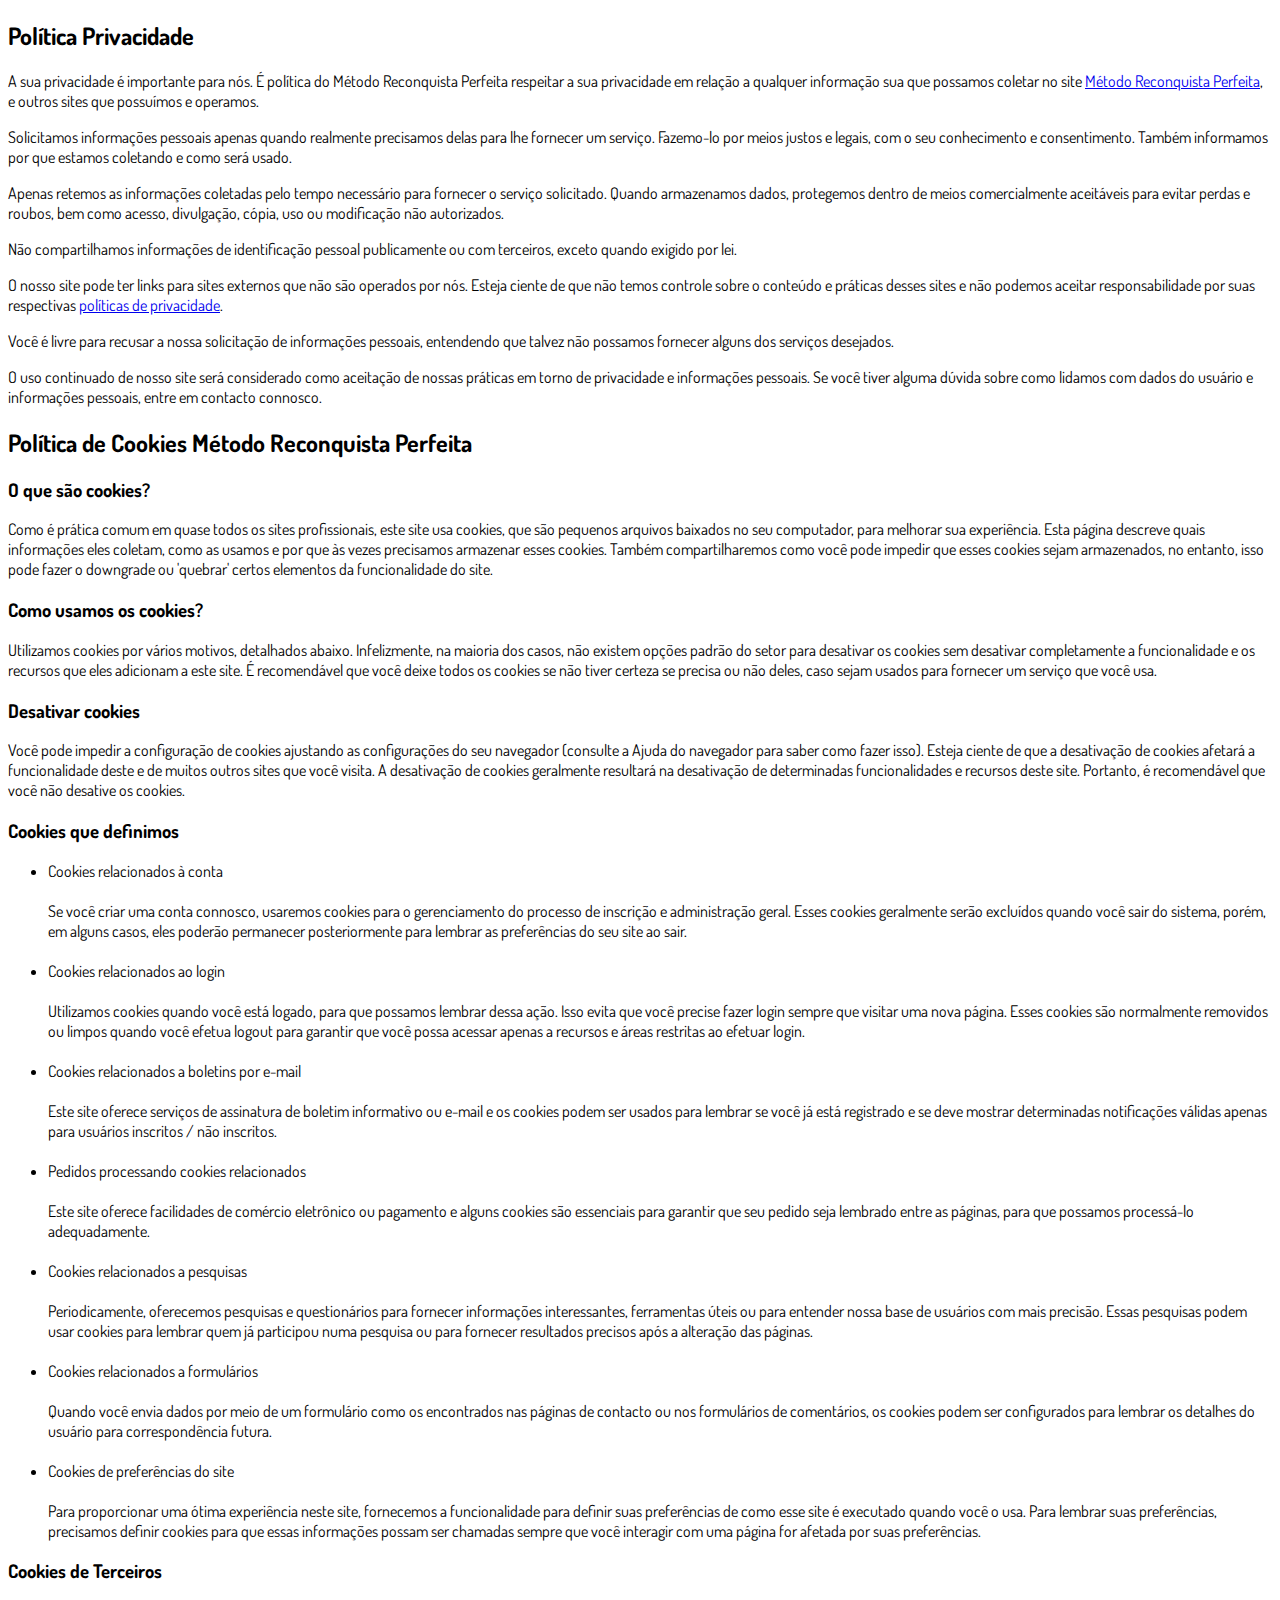
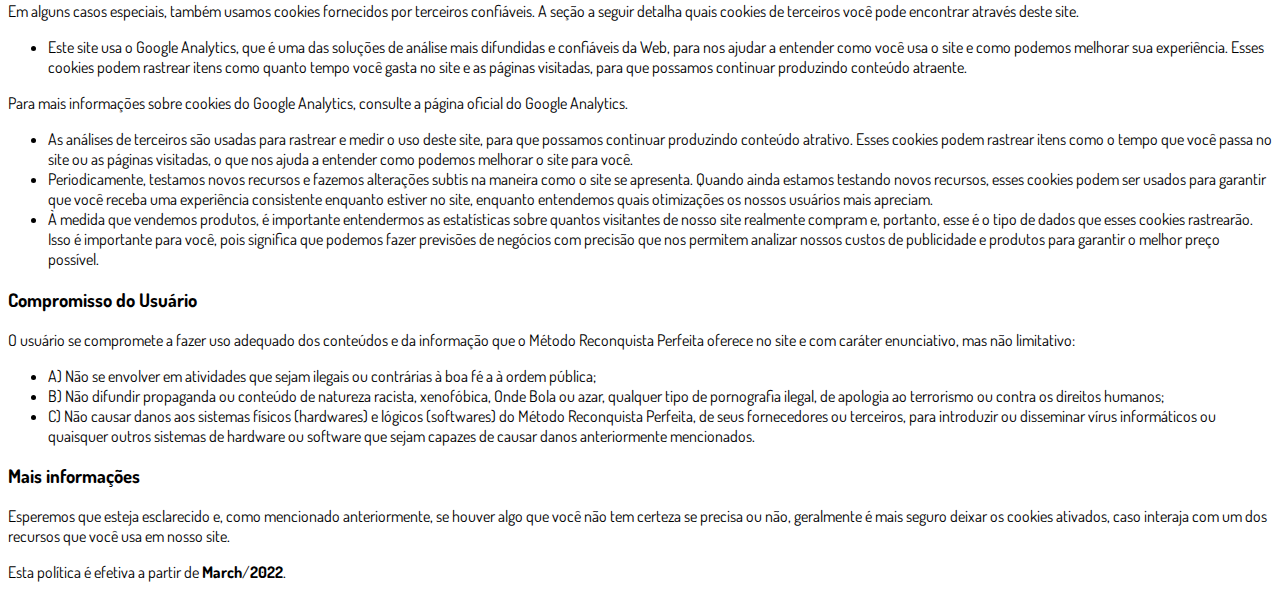
==== commit fb290f6d: "Add files via upload" ====
--- a/privacidade.html
+++ b/privacidade.html
@@ -14,7 +14,7 @@
     <link rel="shortcut icon" type="image/jpg" href="./assets/img/favicon.png">
 
     <!-- Título da Página -->
-    <title>Política de Privacidade | Protocolo Zero Barriga</title>
+    <title>Política de Privacidade | Método Reconquista Perfeita</title>
     
     <style type="text/css">
       body {
@@ -28,7 +28,7 @@
     <div class="container py-5">
       <div class="row justify-content-center">
         <div class="col-lg-8">
-          <h2>Política Privacidade</h2>                    <p>A sua privacidade é importante para nós. É política do Protocolo Zero Barriga respeitar a sua privacidade em relação a qualquer informação sua que possamos coletar no site <a href="#">Protocolo Zero Barriga</a>, e outros sites que possuímos e operamos.</p>                    <p>Solicitamos informações pessoais apenas quando realmente precisamos delas para lhe fornecer um serviço. Fazemo-lo por meios justos e legais, com o seu conhecimento e consentimento. Também informamos por que estamos coletando e como será usado.                    </p>                    <p>Apenas retemos as informações coletadas pelo tempo necessário para fornecer o serviço solicitado. Quando armazenamos dados, protegemos dentro de meios comercialmente aceitáveis ​​para evitar perdas e roubos, bem como acesso, divulgação, cópia, uso ou                        modificação não autorizados.</p>                    <p>Não compartilhamos informações de identificação pessoal publicamente ou com terceiros, exceto quando exigido por lei.</p>                    <p>O nosso site pode ter links para sites externos que não são operados por nós. Esteja ciente de que não temos controle sobre o conteúdo e práticas desses sites e não podemos aceitar responsabilidade por suas respectivas <a href='https://politicaprivacidade.com' target='_BLANK'>políticas de privacidade</a>.                    </p>                    <p>Você é livre para recusar a nossa solicitação de informações pessoais, entendendo que talvez não possamos fornecer alguns dos serviços desejados.</p>                    <p>O uso continuado de nosso site será considerado como aceitação de nossas práticas em torno de privacidade e informações pessoais. Se você tiver alguma dúvida sobre como lidamos com dados do usuário e informações pessoais, entre em contacto connosco.</p>                    <h2>Política de Cookies Protocolo Zero Barriga</h2>                    <h3>O que são cookies?</h3>                    <p>Como é prática comum em quase todos os sites profissionais, este site usa cookies, que são pequenos arquivos baixados no seu computador, para melhorar sua experiência. Esta página descreve quais informações eles coletam, como as usamos e por que às vezes                        precisamos armazenar esses cookies. Também compartilharemos como você pode impedir que esses cookies sejam armazenados, no entanto, isso pode fazer o downgrade ou 'quebrar' certos elementos da funcionalidade do site.</p>                    <h3>Como usamos os cookies?</h3>                    <p>Utilizamos cookies por vários motivos, detalhados abaixo. Infelizmente, na maioria dos casos, não existem opções padrão do setor para desativar os cookies sem desativar completamente a funcionalidade e os recursos que eles adicionam a este site. É recomendável                        que você deixe todos os cookies se não tiver certeza se precisa ou não deles, caso sejam usados ​​para fornecer um serviço que você usa.</p>                    <h3>Desativar cookies</h3>                    <p>Você pode impedir a configuração de cookies ajustando as configurações do seu navegador (consulte a Ajuda do navegador para saber como fazer isso). Esteja ciente de que a desativação de cookies afetará a funcionalidade deste e de muitos outros sites que                        você visita. A desativação de cookies geralmente resultará na desativação de determinadas funcionalidades e recursos deste site. Portanto, é recomendável que você não desative os cookies.</p>                    <h3>Cookies que definimos</h3>                    <ul>                        <li>                            Cookies relacionados à conta<br><br> Se você criar uma conta connosco, usaremos cookies para o gerenciamento do processo de inscrição e administração geral. Esses cookies geralmente serão excluídos quando você sair do sistema, porém, em alguns                            casos, eles poderão permanecer posteriormente para lembrar as preferências do seu site ao sair.<br><br>                        </li>                        <li>                            Cookies relacionados ao login<br><br> Utilizamos cookies quando você está logado, para que possamos lembrar dessa ação. Isso evita que você precise fazer login sempre que visitar uma nova página. Esses cookies são normalmente removidos ou limpos                            quando você efetua logout para garantir que você possa acessar apenas a recursos e áreas restritas ao efetuar login.<br><br>                        </li>                        <li>                            Cookies relacionados a boletins por e-mail<br><br> Este site oferece serviços de assinatura de boletim informativo ou e-mail e os cookies podem ser usados ​​para lembrar se você já está registrado e se deve mostrar determinadas notificações                            válidas apenas para usuários inscritos / não inscritos.<br><br>                        </li>                        <li>                            Pedidos processando cookies relacionados<br><br> Este site oferece facilidades de comércio eletrônico ou pagamento e alguns cookies são essenciais para garantir que seu pedido seja lembrado entre as páginas, para que possamos processá-lo adequadamente.<br><br>                        </li>                        <li>                            Cookies relacionados a pesquisas<br><br> Periodicamente, oferecemos pesquisas e questionários para fornecer informações interessantes, ferramentas úteis ou para entender nossa base de usuários com mais precisão. Essas pesquisas podem usar cookies                            para lembrar quem já participou numa pesquisa ou para fornecer resultados precisos após a alteração das páginas.<br><br>                        </li>                        <li>                            Cookies relacionados a formulários<br><br> Quando você envia dados por meio de um formulário como os encontrados nas páginas de contacto ou nos formulários de comentários, os cookies podem ser configurados para lembrar os detalhes do usuário                            para correspondência futura.<br><br>                        </li>                        <li>                            Cookies de preferências do site<br><br> Para proporcionar uma ótima experiência neste site, fornecemos a funcionalidade para definir suas preferências de como esse site é executado quando você o usa. Para lembrar suas preferências, precisamos                            definir cookies para que essas informações possam ser chamadas sempre que você interagir com uma página for afetada por suas preferências.<br>                        </li>                    </ul>                    <h3>Cookies de Terceiros</h3>                    <p>Em alguns casos especiais, também usamos cookies fornecidos por terceiros confiáveis. A seção a seguir detalha quais cookies de terceiros você pode encontrar através deste site.</p>                    <ul>                        <li>                            Este site usa o Google Analytics, que é uma das soluções de análise mais difundidas e confiáveis ​​da Web, para nos ajudar a entender como você usa o site e como podemos melhorar sua experiência. Esses cookies podem rastrear itens como quanto tempo                            você gasta no site e as páginas visitadas, para que possamos continuar produzindo conteúdo atraente.                        </li>                    </ul>                    <p>Para mais informações sobre cookies do Google Analytics, consulte a página oficial do Google Analytics.</p>                    <ul>                        <li>                            As análises de terceiros são usadas para rastrear e medir o uso deste site, para que possamos continuar produzindo conteúdo atrativo. Esses cookies podem rastrear itens como o tempo que você passa no site ou as páginas visitadas, o que nos ajuda a entender                            como podemos melhorar o site para você.</li>                        <li>                            Periodicamente, testamos novos recursos e fazemos alterações subtis na maneira como o site se apresenta. Quando ainda estamos testando novos recursos, esses cookies podem ser usados ​​para garantir que você receba uma experiência consistente enquanto                            estiver no site, enquanto entendemos quais otimizações os nossos usuários mais apreciam.</li>                        <li>                            À medida que vendemos produtos, é importante entendermos as estatísticas sobre quantos visitantes de nosso site realmente compram e, portanto, esse é o tipo de dados que esses cookies rastrearão. Isso é importante para você, pois significa que podemos                            fazer previsões de negócios com precisão que nos permitem analizar nossos custos de publicidade e produtos para garantir o melhor preço possível.</li>                                            </ul>                    <h3>Compromisso do Usuário</h3>                                <p>O usuário se compromete a fazer uso adequado dos conteúdos e da informação que o Protocolo Zero Barriga oferece no site e com caráter enunciativo, mas não limitativo:</p>                                        <ul>                        <li>A) Não se envolver em atividades que sejam ilegais ou contrárias à boa fé a à ordem pública;</li>                        <li>B) Não difundir propaganda ou conteúdo de natureza racista, xenofóbica, <a style='color: inherit !important; text-decoration:none !important;' href='https://ondeapostar.pt/onde-da-a-bola/'>Onde Bola</a> ou azar, qualquer tipo de pornografia ilegal, de apologia ao terrorismo ou contra os direitos humanos;</li>                        <li>C) Não causar danos aos sistemas físicos (hardwares) e lógicos (softwares) do Protocolo Zero Barriga, de seus fornecedores ou terceiros, para introduzir ou disseminar vírus informáticos ou quaisquer outros sistemas de hardware ou software que sejam capazes de causar danos anteriormente mencionados.</li>                    </ul>                                        <h3>Mais informações</h3>                    <p>Esperemos que esteja esclarecido e, como mencionado anteriormente, se houver algo que você não tem certeza se precisa ou não, geralmente é mais seguro deixar os cookies ativados, caso interaja com um dos recursos que você usa em nosso site.</p>                    <p>Esta política é efetiva a partir de <strong>March</strong>/<strong>2022</strong>.</p>
+          <h2>Política Privacidade</h2>                    <p>A sua privacidade é importante para nós. É política do Método Reconquista Perfeita respeitar a sua privacidade em relação a qualquer informação sua que possamos coletar no site <a href="#">Método Reconquista Perfeita</a>, e outros sites que possuímos e operamos.</p>                    <p>Solicitamos informações pessoais apenas quando realmente precisamos delas para lhe fornecer um serviço. Fazemo-lo por meios justos e legais, com o seu conhecimento e consentimento. Também informamos por que estamos coletando e como será usado.                    </p>                    <p>Apenas retemos as informações coletadas pelo tempo necessário para fornecer o serviço solicitado. Quando armazenamos dados, protegemos dentro de meios comercialmente aceitáveis ​​para evitar perdas e roubos, bem como acesso, divulgação, cópia, uso ou                        modificação não autorizados.</p>                    <p>Não compartilhamos informações de identificação pessoal publicamente ou com terceiros, exceto quando exigido por lei.</p>                    <p>O nosso site pode ter links para sites externos que não são operados por nós. Esteja ciente de que não temos controle sobre o conteúdo e práticas desses sites e não podemos aceitar responsabilidade por suas respectivas <a href='https://politicaprivacidade.com' target='_BLANK'>políticas de privacidade</a>.                    </p>                    <p>Você é livre para recusar a nossa solicitação de informações pessoais, entendendo que talvez não possamos fornecer alguns dos serviços desejados.</p>                    <p>O uso continuado de nosso site será considerado como aceitação de nossas práticas em torno de privacidade e informações pessoais. Se você tiver alguma dúvida sobre como lidamos com dados do usuário e informações pessoais, entre em contacto connosco.</p>                    <h2>Política de Cookies Método Reconquista Perfeita</h2>                    <h3>O que são cookies?</h3>                    <p>Como é prática comum em quase todos os sites profissionais, este site usa cookies, que são pequenos arquivos baixados no seu computador, para melhorar sua experiência. Esta página descreve quais informações eles coletam, como as usamos e por que às vezes                        precisamos armazenar esses cookies. Também compartilharemos como você pode impedir que esses cookies sejam armazenados, no entanto, isso pode fazer o downgrade ou 'quebrar' certos elementos da funcionalidade do site.</p>                    <h3>Como usamos os cookies?</h3>                    <p>Utilizamos cookies por vários motivos, detalhados abaixo. Infelizmente, na maioria dos casos, não existem opções padrão do setor para desativar os cookies sem desativar completamente a funcionalidade e os recursos que eles adicionam a este site. É recomendável                        que você deixe todos os cookies se não tiver certeza se precisa ou não deles, caso sejam usados ​​para fornecer um serviço que você usa.</p>                    <h3>Desativar cookies</h3>                    <p>Você pode impedir a configuração de cookies ajustando as configurações do seu navegador (consulte a Ajuda do navegador para saber como fazer isso). Esteja ciente de que a desativação de cookies afetará a funcionalidade deste e de muitos outros sites que                        você visita. A desativação de cookies geralmente resultará na desativação de determinadas funcionalidades e recursos deste site. Portanto, é recomendável que você não desative os cookies.</p>                    <h3>Cookies que definimos</h3>                    <ul>                        <li>                            Cookies relacionados à conta<br><br> Se você criar uma conta connosco, usaremos cookies para o gerenciamento do processo de inscrição e administração geral. Esses cookies geralmente serão excluídos quando você sair do sistema, porém, em alguns                            casos, eles poderão permanecer posteriormente para lembrar as preferências do seu site ao sair.<br><br>                        </li>                        <li>                            Cookies relacionados ao login<br><br> Utilizamos cookies quando você está logado, para que possamos lembrar dessa ação. Isso evita que você precise fazer login sempre que visitar uma nova página. Esses cookies são normalmente removidos ou limpos                            quando você efetua logout para garantir que você possa acessar apenas a recursos e áreas restritas ao efetuar login.<br><br>                        </li>                        <li>                            Cookies relacionados a boletins por e-mail<br><br> Este site oferece serviços de assinatura de boletim informativo ou e-mail e os cookies podem ser usados ​​para lembrar se você já está registrado e se deve mostrar determinadas notificações                            válidas apenas para usuários inscritos / não inscritos.<br><br>                        </li>                        <li>                            Pedidos processando cookies relacionados<br><br> Este site oferece facilidades de comércio eletrônico ou pagamento e alguns cookies são essenciais para garantir que seu pedido seja lembrado entre as páginas, para que possamos processá-lo adequadamente.<br><br>                        </li>                        <li>                            Cookies relacionados a pesquisas<br><br> Periodicamente, oferecemos pesquisas e questionários para fornecer informações interessantes, ferramentas úteis ou para entender nossa base de usuários com mais precisão. Essas pesquisas podem usar cookies                            para lembrar quem já participou numa pesquisa ou para fornecer resultados precisos após a alteração das páginas.<br><br>                        </li>                        <li>                            Cookies relacionados a formulários<br><br> Quando você envia dados por meio de um formulário como os encontrados nas páginas de contacto ou nos formulários de comentários, os cookies podem ser configurados para lembrar os detalhes do usuário                            para correspondência futura.<br><br>                        </li>                        <li>                            Cookies de preferências do site<br><br> Para proporcionar uma ótima experiência neste site, fornecemos a funcionalidade para definir suas preferências de como esse site é executado quando você o usa. Para lembrar suas preferências, precisamos                            definir cookies para que essas informações possam ser chamadas sempre que você interagir com uma página for afetada por suas preferências.<br>                        </li>                    </ul>                    <h3>Cookies de Terceiros</h3>                    <p>Em alguns casos especiais, também usamos cookies fornecidos por terceiros confiáveis. A seção a seguir detalha quais cookies de terceiros você pode encontrar através deste site.</p>                    <ul>                        <li>                            Este site usa o Google Analytics, que é uma das soluções de análise mais difundidas e confiáveis ​​da Web, para nos ajudar a entender como você usa o site e como podemos melhorar sua experiência. Esses cookies podem rastrear itens como quanto tempo                            você gasta no site e as páginas visitadas, para que possamos continuar produzindo conteúdo atraente.                        </li>                    </ul>                    <p>Para mais informações sobre cookies do Google Analytics, consulte a página oficial do Google Analytics.</p>                    <ul>                        <li>                            As análises de terceiros são usadas para rastrear e medir o uso deste site, para que possamos continuar produzindo conteúdo atrativo. Esses cookies podem rastrear itens como o tempo que você passa no site ou as páginas visitadas, o que nos ajuda a entender                            como podemos melhorar o site para você.</li>                        <li>                            Periodicamente, testamos novos recursos e fazemos alterações subtis na maneira como o site se apresenta. Quando ainda estamos testando novos recursos, esses cookies podem ser usados ​​para garantir que você receba uma experiência consistente enquanto                            estiver no site, enquanto entendemos quais otimizações os nossos usuários mais apreciam.</li>                        <li>                            À medida que vendemos produtos, é importante entendermos as estatísticas sobre quantos visitantes de nosso site realmente compram e, portanto, esse é o tipo de dados que esses cookies rastrearão. Isso é importante para você, pois significa que podemos                            fazer previsões de negócios com precisão que nos permitem analizar nossos custos de publicidade e produtos para garantir o melhor preço possível.</li>                                            </ul>                    <h3>Compromisso do Usuário</h3>                                <p>O usuário se compromete a fazer uso adequado dos conteúdos e da informação que o Método Reconquista Perfeita oferece no site e com caráter enunciativo, mas não limitativo:</p>                                        <ul>                        <li>A) Não se envolver em atividades que sejam ilegais ou contrárias à boa fé a à ordem pública;</li>                        <li>B) Não difundir propaganda ou conteúdo de natureza racista, xenofóbica, <a style='color: inherit !important; text-decoration:none !important;' href='https://ondeapostar.pt/onde-da-a-bola/'>Onde Bola</a> ou azar, qualquer tipo de pornografia ilegal, de apologia ao terrorismo ou contra os direitos humanos;</li>                        <li>C) Não causar danos aos sistemas físicos (hardwares) e lógicos (softwares) do Método Reconquista Perfeita, de seus fornecedores ou terceiros, para introduzir ou disseminar vírus informáticos ou quaisquer outros sistemas de hardware ou software que sejam capazes de causar danos anteriormente mencionados.</li>                    </ul>                                        <h3>Mais informações</h3>                    <p>Esperemos que esteja esclarecido e, como mencionado anteriormente, se houver algo que você não tem certeza se precisa ou não, geralmente é mais seguro deixar os cookies ativados, caso interaja com um dos recursos que você usa em nosso site.</p>                    <p>Esta política é efetiva a partir de <strong>March</strong>/<strong>2022</strong>.</p>
         </div>
       </div>
     </div>
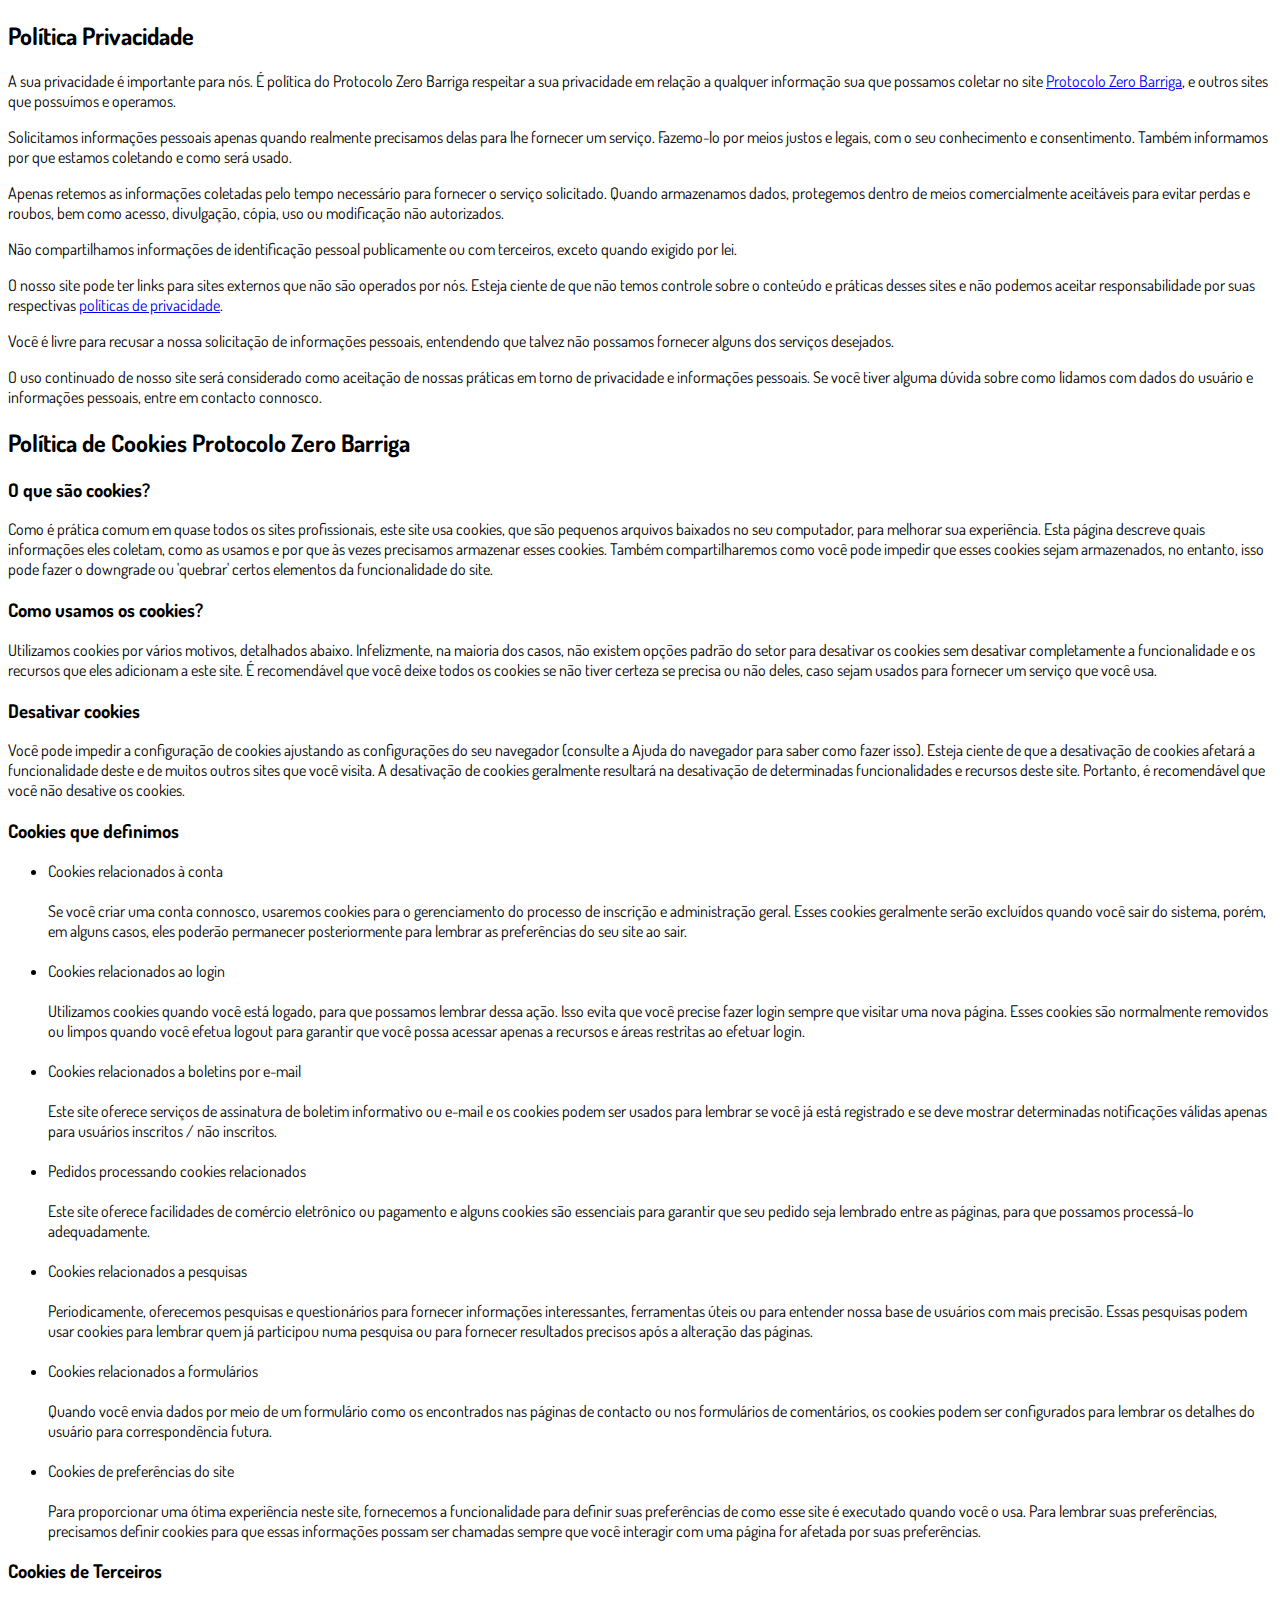
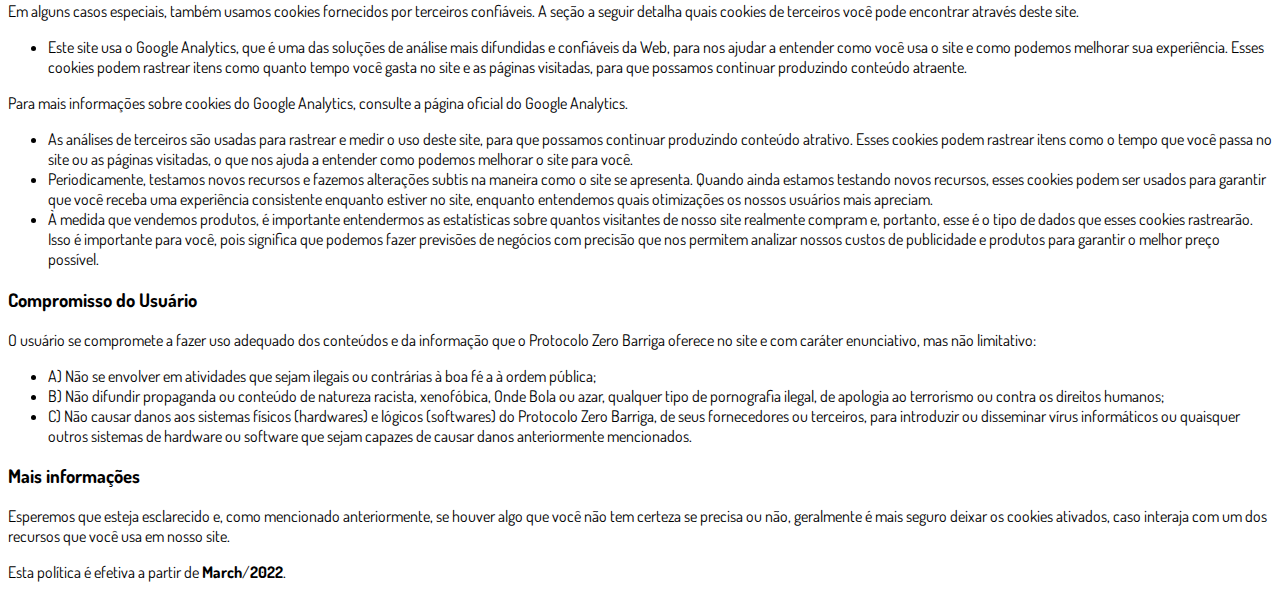
==== commit e3817293: "Add files via upload" ====
--- a/privacidade.html
+++ b/privacidade.html
@@ -14,7 +14,7 @@
     <link rel="shortcut icon" type="image/jpg" href="./assets/img/favicon.png">
 
     <!-- Título da Página -->
-    <title>Política de Privacidade | Método Reconquista Perfeita</title>
+    <title>Política de Privacidade | Protocolo Zero Barriga</title>
     
     <style type="text/css">
       body {
@@ -28,7 +28,7 @@
     <div class="container py-5">
       <div class="row justify-content-center">
         <div class="col-lg-8">
-          <h2>Política Privacidade</h2>                    <p>A sua privacidade é importante para nós. É política do Método Reconquista Perfeita respeitar a sua privacidade em relação a qualquer informação sua que possamos coletar no site <a href="#">Método Reconquista Perfeita</a>, e outros sites que possuímos e operamos.</p>                    <p>Solicitamos informações pessoais apenas quando realmente precisamos delas para lhe fornecer um serviço. Fazemo-lo por meios justos e legais, com o seu conhecimento e consentimento. Também informamos por que estamos coletando e como será usado.                    </p>                    <p>Apenas retemos as informações coletadas pelo tempo necessário para fornecer o serviço solicitado. Quando armazenamos dados, protegemos dentro de meios comercialmente aceitáveis ​​para evitar perdas e roubos, bem como acesso, divulgação, cópia, uso ou                        modificação não autorizados.</p>                    <p>Não compartilhamos informações de identificação pessoal publicamente ou com terceiros, exceto quando exigido por lei.</p>                    <p>O nosso site pode ter links para sites externos que não são operados por nós. Esteja ciente de que não temos controle sobre o conteúdo e práticas desses sites e não podemos aceitar responsabilidade por suas respectivas <a href='https://politicaprivacidade.com' target='_BLANK'>políticas de privacidade</a>.                    </p>                    <p>Você é livre para recusar a nossa solicitação de informações pessoais, entendendo que talvez não possamos fornecer alguns dos serviços desejados.</p>                    <p>O uso continuado de nosso site será considerado como aceitação de nossas práticas em torno de privacidade e informações pessoais. Se você tiver alguma dúvida sobre como lidamos com dados do usuário e informações pessoais, entre em contacto connosco.</p>                    <h2>Política de Cookies Método Reconquista Perfeita</h2>                    <h3>O que são cookies?</h3>                    <p>Como é prática comum em quase todos os sites profissionais, este site usa cookies, que são pequenos arquivos baixados no seu computador, para melhorar sua experiência. Esta página descreve quais informações eles coletam, como as usamos e por que às vezes                        precisamos armazenar esses cookies. Também compartilharemos como você pode impedir que esses cookies sejam armazenados, no entanto, isso pode fazer o downgrade ou 'quebrar' certos elementos da funcionalidade do site.</p>                    <h3>Como usamos os cookies?</h3>                    <p>Utilizamos cookies por vários motivos, detalhados abaixo. Infelizmente, na maioria dos casos, não existem opções padrão do setor para desativar os cookies sem desativar completamente a funcionalidade e os recursos que eles adicionam a este site. É recomendável                        que você deixe todos os cookies se não tiver certeza se precisa ou não deles, caso sejam usados ​​para fornecer um serviço que você usa.</p>                    <h3>Desativar cookies</h3>                    <p>Você pode impedir a configuração de cookies ajustando as configurações do seu navegador (consulte a Ajuda do navegador para saber como fazer isso). Esteja ciente de que a desativação de cookies afetará a funcionalidade deste e de muitos outros sites que                        você visita. A desativação de cookies geralmente resultará na desativação de determinadas funcionalidades e recursos deste site. Portanto, é recomendável que você não desative os cookies.</p>                    <h3>Cookies que definimos</h3>                    <ul>                        <li>                            Cookies relacionados à conta<br><br> Se você criar uma conta connosco, usaremos cookies para o gerenciamento do processo de inscrição e administração geral. Esses cookies geralmente serão excluídos quando você sair do sistema, porém, em alguns                            casos, eles poderão permanecer posteriormente para lembrar as preferências do seu site ao sair.<br><br>                        </li>                        <li>                            Cookies relacionados ao login<br><br> Utilizamos cookies quando você está logado, para que possamos lembrar dessa ação. Isso evita que você precise fazer login sempre que visitar uma nova página. Esses cookies são normalmente removidos ou limpos                            quando você efetua logout para garantir que você possa acessar apenas a recursos e áreas restritas ao efetuar login.<br><br>                        </li>                        <li>                            Cookies relacionados a boletins por e-mail<br><br> Este site oferece serviços de assinatura de boletim informativo ou e-mail e os cookies podem ser usados ​​para lembrar se você já está registrado e se deve mostrar determinadas notificações                            válidas apenas para usuários inscritos / não inscritos.<br><br>                        </li>                        <li>                            Pedidos processando cookies relacionados<br><br> Este site oferece facilidades de comércio eletrônico ou pagamento e alguns cookies são essenciais para garantir que seu pedido seja lembrado entre as páginas, para que possamos processá-lo adequadamente.<br><br>                        </li>                        <li>                            Cookies relacionados a pesquisas<br><br> Periodicamente, oferecemos pesquisas e questionários para fornecer informações interessantes, ferramentas úteis ou para entender nossa base de usuários com mais precisão. Essas pesquisas podem usar cookies                            para lembrar quem já participou numa pesquisa ou para fornecer resultados precisos após a alteração das páginas.<br><br>                        </li>                        <li>                            Cookies relacionados a formulários<br><br> Quando você envia dados por meio de um formulário como os encontrados nas páginas de contacto ou nos formulários de comentários, os cookies podem ser configurados para lembrar os detalhes do usuário                            para correspondência futura.<br><br>                        </li>                        <li>                            Cookies de preferências do site<br><br> Para proporcionar uma ótima experiência neste site, fornecemos a funcionalidade para definir suas preferências de como esse site é executado quando você o usa. Para lembrar suas preferências, precisamos                            definir cookies para que essas informações possam ser chamadas sempre que você interagir com uma página for afetada por suas preferências.<br>                        </li>                    </ul>                    <h3>Cookies de Terceiros</h3>                    <p>Em alguns casos especiais, também usamos cookies fornecidos por terceiros confiáveis. A seção a seguir detalha quais cookies de terceiros você pode encontrar através deste site.</p>                    <ul>                        <li>                            Este site usa o Google Analytics, que é uma das soluções de análise mais difundidas e confiáveis ​​da Web, para nos ajudar a entender como você usa o site e como podemos melhorar sua experiência. Esses cookies podem rastrear itens como quanto tempo                            você gasta no site e as páginas visitadas, para que possamos continuar produzindo conteúdo atraente.                        </li>                    </ul>                    <p>Para mais informações sobre cookies do Google Analytics, consulte a página oficial do Google Analytics.</p>                    <ul>                        <li>                            As análises de terceiros são usadas para rastrear e medir o uso deste site, para que possamos continuar produzindo conteúdo atrativo. Esses cookies podem rastrear itens como o tempo que você passa no site ou as páginas visitadas, o que nos ajuda a entender                            como podemos melhorar o site para você.</li>                        <li>                            Periodicamente, testamos novos recursos e fazemos alterações subtis na maneira como o site se apresenta. Quando ainda estamos testando novos recursos, esses cookies podem ser usados ​​para garantir que você receba uma experiência consistente enquanto                            estiver no site, enquanto entendemos quais otimizações os nossos usuários mais apreciam.</li>                        <li>                            À medida que vendemos produtos, é importante entendermos as estatísticas sobre quantos visitantes de nosso site realmente compram e, portanto, esse é o tipo de dados que esses cookies rastrearão. Isso é importante para você, pois significa que podemos                            fazer previsões de negócios com precisão que nos permitem analizar nossos custos de publicidade e produtos para garantir o melhor preço possível.</li>                                            </ul>                    <h3>Compromisso do Usuário</h3>                                <p>O usuário se compromete a fazer uso adequado dos conteúdos e da informação que o Método Reconquista Perfeita oferece no site e com caráter enunciativo, mas não limitativo:</p>                                        <ul>                        <li>A) Não se envolver em atividades que sejam ilegais ou contrárias à boa fé a à ordem pública;</li>                        <li>B) Não difundir propaganda ou conteúdo de natureza racista, xenofóbica, <a style='color: inherit !important; text-decoration:none !important;' href='https://ondeapostar.pt/onde-da-a-bola/'>Onde Bola</a> ou azar, qualquer tipo de pornografia ilegal, de apologia ao terrorismo ou contra os direitos humanos;</li>                        <li>C) Não causar danos aos sistemas físicos (hardwares) e lógicos (softwares) do Método Reconquista Perfeita, de seus fornecedores ou terceiros, para introduzir ou disseminar vírus informáticos ou quaisquer outros sistemas de hardware ou software que sejam capazes de causar danos anteriormente mencionados.</li>                    </ul>                                        <h3>Mais informações</h3>                    <p>Esperemos que esteja esclarecido e, como mencionado anteriormente, se houver algo que você não tem certeza se precisa ou não, geralmente é mais seguro deixar os cookies ativados, caso interaja com um dos recursos que você usa em nosso site.</p>                    <p>Esta política é efetiva a partir de <strong>March</strong>/<strong>2022</strong>.</p>
+          <h2>Política Privacidade</h2>                    <p>A sua privacidade é importante para nós. É política do Protocolo Zero Barriga respeitar a sua privacidade em relação a qualquer informação sua que possamos coletar no site <a href="#">Protocolo Zero Barriga</a>, e outros sites que possuímos e operamos.</p>                    <p>Solicitamos informações pessoais apenas quando realmente precisamos delas para lhe fornecer um serviço. Fazemo-lo por meios justos e legais, com o seu conhecimento e consentimento. Também informamos por que estamos coletando e como será usado.                    </p>                    <p>Apenas retemos as informações coletadas pelo tempo necessário para fornecer o serviço solicitado. Quando armazenamos dados, protegemos dentro de meios comercialmente aceitáveis ​​para evitar perdas e roubos, bem como acesso, divulgação, cópia, uso ou                        modificação não autorizados.</p>                    <p>Não compartilhamos informações de identificação pessoal publicamente ou com terceiros, exceto quando exigido por lei.</p>                    <p>O nosso site pode ter links para sites externos que não são operados por nós. Esteja ciente de que não temos controle sobre o conteúdo e práticas desses sites e não podemos aceitar responsabilidade por suas respectivas <a href='https://politicaprivacidade.com' target='_BLANK'>políticas de privacidade</a>.                    </p>                    <p>Você é livre para recusar a nossa solicitação de informações pessoais, entendendo que talvez não possamos fornecer alguns dos serviços desejados.</p>                    <p>O uso continuado de nosso site será considerado como aceitação de nossas práticas em torno de privacidade e informações pessoais. Se você tiver alguma dúvida sobre como lidamos com dados do usuário e informações pessoais, entre em contacto connosco.</p>                    <h2>Política de Cookies Protocolo Zero Barriga</h2>                    <h3>O que são cookies?</h3>                    <p>Como é prática comum em quase todos os sites profissionais, este site usa cookies, que são pequenos arquivos baixados no seu computador, para melhorar sua experiência. Esta página descreve quais informações eles coletam, como as usamos e por que às vezes                        precisamos armazenar esses cookies. Também compartilharemos como você pode impedir que esses cookies sejam armazenados, no entanto, isso pode fazer o downgrade ou 'quebrar' certos elementos da funcionalidade do site.</p>                    <h3>Como usamos os cookies?</h3>                    <p>Utilizamos cookies por vários motivos, detalhados abaixo. Infelizmente, na maioria dos casos, não existem opções padrão do setor para desativar os cookies sem desativar completamente a funcionalidade e os recursos que eles adicionam a este site. É recomendável                        que você deixe todos os cookies se não tiver certeza se precisa ou não deles, caso sejam usados ​​para fornecer um serviço que você usa.</p>                    <h3>Desativar cookies</h3>                    <p>Você pode impedir a configuração de cookies ajustando as configurações do seu navegador (consulte a Ajuda do navegador para saber como fazer isso). Esteja ciente de que a desativação de cookies afetará a funcionalidade deste e de muitos outros sites que                        você visita. A desativação de cookies geralmente resultará na desativação de determinadas funcionalidades e recursos deste site. Portanto, é recomendável que você não desative os cookies.</p>                    <h3>Cookies que definimos</h3>                    <ul>                        <li>                            Cookies relacionados à conta<br><br> Se você criar uma conta connosco, usaremos cookies para o gerenciamento do processo de inscrição e administração geral. Esses cookies geralmente serão excluídos quando você sair do sistema, porém, em alguns                            casos, eles poderão permanecer posteriormente para lembrar as preferências do seu site ao sair.<br><br>                        </li>                        <li>                            Cookies relacionados ao login<br><br> Utilizamos cookies quando você está logado, para que possamos lembrar dessa ação. Isso evita que você precise fazer login sempre que visitar uma nova página. Esses cookies são normalmente removidos ou limpos                            quando você efetua logout para garantir que você possa acessar apenas a recursos e áreas restritas ao efetuar login.<br><br>                        </li>                        <li>                            Cookies relacionados a boletins por e-mail<br><br> Este site oferece serviços de assinatura de boletim informativo ou e-mail e os cookies podem ser usados ​​para lembrar se você já está registrado e se deve mostrar determinadas notificações                            válidas apenas para usuários inscritos / não inscritos.<br><br>                        </li>                        <li>                            Pedidos processando cookies relacionados<br><br> Este site oferece facilidades de comércio eletrônico ou pagamento e alguns cookies são essenciais para garantir que seu pedido seja lembrado entre as páginas, para que possamos processá-lo adequadamente.<br><br>                        </li>                        <li>                            Cookies relacionados a pesquisas<br><br> Periodicamente, oferecemos pesquisas e questionários para fornecer informações interessantes, ferramentas úteis ou para entender nossa base de usuários com mais precisão. Essas pesquisas podem usar cookies                            para lembrar quem já participou numa pesquisa ou para fornecer resultados precisos após a alteração das páginas.<br><br>                        </li>                        <li>                            Cookies relacionados a formulários<br><br> Quando você envia dados por meio de um formulário como os encontrados nas páginas de contacto ou nos formulários de comentários, os cookies podem ser configurados para lembrar os detalhes do usuário                            para correspondência futura.<br><br>                        </li>                        <li>                            Cookies de preferências do site<br><br> Para proporcionar uma ótima experiência neste site, fornecemos a funcionalidade para definir suas preferências de como esse site é executado quando você o usa. Para lembrar suas preferências, precisamos                            definir cookies para que essas informações possam ser chamadas sempre que você interagir com uma página for afetada por suas preferências.<br>                        </li>                    </ul>                    <h3>Cookies de Terceiros</h3>                    <p>Em alguns casos especiais, também usamos cookies fornecidos por terceiros confiáveis. A seção a seguir detalha quais cookies de terceiros você pode encontrar através deste site.</p>                    <ul>                        <li>                            Este site usa o Google Analytics, que é uma das soluções de análise mais difundidas e confiáveis ​​da Web, para nos ajudar a entender como você usa o site e como podemos melhorar sua experiência. Esses cookies podem rastrear itens como quanto tempo                            você gasta no site e as páginas visitadas, para que possamos continuar produzindo conteúdo atraente.                        </li>                    </ul>                    <p>Para mais informações sobre cookies do Google Analytics, consulte a página oficial do Google Analytics.</p>                    <ul>                        <li>                            As análises de terceiros são usadas para rastrear e medir o uso deste site, para que possamos continuar produzindo conteúdo atrativo. Esses cookies podem rastrear itens como o tempo que você passa no site ou as páginas visitadas, o que nos ajuda a entender                            como podemos melhorar o site para você.</li>                        <li>                            Periodicamente, testamos novos recursos e fazemos alterações subtis na maneira como o site se apresenta. Quando ainda estamos testando novos recursos, esses cookies podem ser usados ​​para garantir que você receba uma experiência consistente enquanto                            estiver no site, enquanto entendemos quais otimizações os nossos usuários mais apreciam.</li>                        <li>                            À medida que vendemos produtos, é importante entendermos as estatísticas sobre quantos visitantes de nosso site realmente compram e, portanto, esse é o tipo de dados que esses cookies rastrearão. Isso é importante para você, pois significa que podemos                            fazer previsões de negócios com precisão que nos permitem analizar nossos custos de publicidade e produtos para garantir o melhor preço possível.</li>                                            </ul>                    <h3>Compromisso do Usuário</h3>                                <p>O usuário se compromete a fazer uso adequado dos conteúdos e da informação que o Protocolo Zero Barriga oferece no site e com caráter enunciativo, mas não limitativo:</p>                                        <ul>                        <li>A) Não se envolver em atividades que sejam ilegais ou contrárias à boa fé a à ordem pública;</li>                        <li>B) Não difundir propaganda ou conteúdo de natureza racista, xenofóbica, <a style='color: inherit !important; text-decoration:none !important;' href='https://ondeapostar.pt/onde-da-a-bola/'>Onde Bola</a> ou azar, qualquer tipo de pornografia ilegal, de apologia ao terrorismo ou contra os direitos humanos;</li>                        <li>C) Não causar danos aos sistemas físicos (hardwares) e lógicos (softwares) do Protocolo Zero Barriga, de seus fornecedores ou terceiros, para introduzir ou disseminar vírus informáticos ou quaisquer outros sistemas de hardware ou software que sejam capazes de causar danos anteriormente mencionados.</li>                    </ul>                                        <h3>Mais informações</h3>                    <p>Esperemos que esteja esclarecido e, como mencionado anteriormente, se houver algo que você não tem certeza se precisa ou não, geralmente é mais seguro deixar os cookies ativados, caso interaja com um dos recursos que você usa em nosso site.</p>                    <p>Esta política é efetiva a partir de <strong>March</strong>/<strong>2022</strong>.</p>
         </div>
       </div>
     </div>
